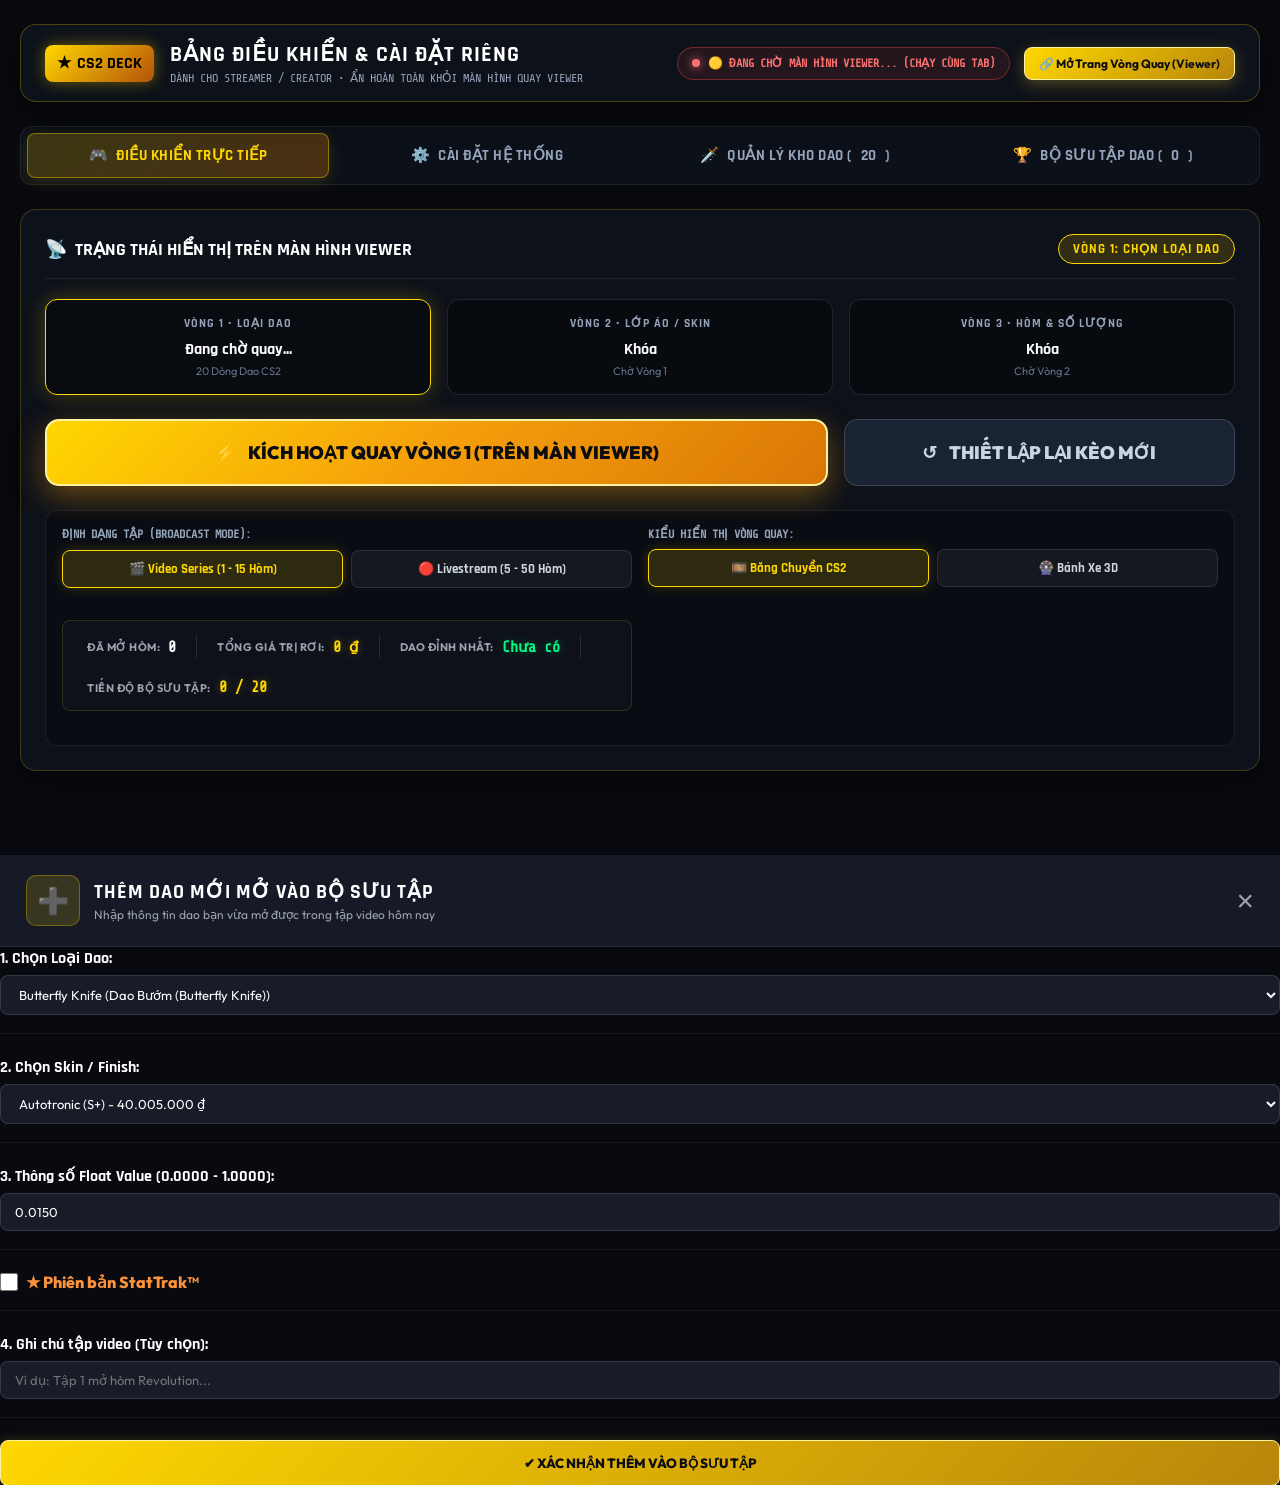
==== control.html @ a97e5918 "first commit" ====
<!DOCTYPE html>
<html lang="vi">
<head>
  <meta charset="UTF-8">
  <meta name="viewport" content="width=device-width, initial-scale=1.0">
  <title>CS2 Control Deck - Bảng Điều Khiển & Cài Đặt Riêng Cho Streamer</title>
  <link rel="preconnect" href="https://fonts.googleapis.com">
  <link rel="preconnect" href="https://fonts.gstatic.com" crossorigin>
  <link href="https://fonts.googleapis.com/css2?family=Outfit:wght@400;600;700;800;900&family=Rajdhani:wght@600;700;800&family=Share+Tech+Mono&display=swap" rel="stylesheet">
  <meta http-equiv="Cache-Control" content="no-cache, no-store, must-revalidate">
  <meta http-equiv="Pragma" content="no-cache">
  <meta http-equiv="Expires" content="0">
  <link rel="stylesheet" href="styles.css?v=20261014_v13">
  <link rel="stylesheet" href="control.css?v=20261014_v13">
</head>
<body class="cs2-theme control-body">
  <div class="control-layout">
    <!-- Top Bar -->
    <header class="control-header-bar">
      <div class="chb-left">
        <div class="chb-logo">
          <span>★</span>
          <span>CS2 DECK</span>
        </div>
        <div class="chb-title">
          <h1>BẢNG ĐIỀU KHIỂN & CÀI ĐẶT RIÊNG</h1>
          <p>DÀNH CHO STREAMER / CREATOR • ẨN HOÀN TOÀN KHỎI MÀN HÌNH QUAY VIEWER</p>
        </div>
      </div>
      <div class="chb-right">
        <div class="sync-badge disconnected" id="syncStatusBadge">
          <span class="sync-dot"></span>
          <span id="syncStatusText">Đang tìm trang Vòng Quay...</span>
        </div>
        <button id="openViewerBtn" class="cs-btn cs-btn-sm cs-btn-gold" title="Mở trang Vòng quay trên màn hình ghi hình">
          🔗 Mở Trang Vòng Quay (Viewer)
        </button>
      </div>
    </header>

    <!-- Navigation Tabs -->
    <nav class="control-nav-strip">
      <button class="c-nav-tab active" data-tab="pane-deck">
        <span>🎮</span> ĐIỀU KHIỂN TRỰC TIẾP
      </button>
      <button class="c-nav-tab" data-tab="pane-settings">
        <span>⚙️</span> CÀI ĐẶT HỆ THỐNG
      </button>
      <button class="c-nav-tab" data-tab="pane-knives">
        <span>🗡️</span> QUẢN LÝ KHO DAO (<span id="ctrlKnivesCount">20</span>)
      </button>
      <button class="c-nav-tab" data-tab="pane-collection">
        <span>🏆</span> BỘ SƯU TẬP DAO (<span id="ctrlCollCount">0</span>)
      </button>
    </nav>

    <!-- ====================================================================
         TAB 1: DIRECTOR DECK (ĐIỀU KHIỂN TỪ XA TRỰC TIẾP)
         ==================================================================== -->
    <section class="c-pane active" id="pane-deck">
      <div class="deck-monitor-card">
        <div class="dm-header">
          <div class="dm-title">
            <span>📡</span> TRẠNG THÁI HIỂN THỊ TRÊN MÀN HÌNH VIEWER
          </div>
          <div class="dm-stage-pill" id="deckStagePill">VÒNG 1: CHỌN LOẠI DAO</div>
        </div>

        <!-- 3 Slots Live Summary -->
        <div class="dm-slots-summary">
          <!-- Slot 1 -->
          <div class="dms-box active-slot" id="dmsSlot1">
            <div class="dms-label">VÒNG 1 • LOẠI DAO</div>
            <div class="dms-val" id="dmsVal1">Đang chờ quay...</div>
            <div class="dms-sub" id="dmsSub1">20 Dòng Dao CS2</div>
          </div>
          <!-- Slot 2 -->
          <div class="dms-box" id="dmsSlot2">
            <div class="dms-label">VÒNG 2 • LỚP ÁO / SKIN</div>
            <div class="dms-val" id="dmsVal2">Khóa</div>
            <div class="dms-sub" id="dmsSub2">Chờ Vòng 1</div>
          </div>
          <!-- Slot 3 -->
          <div class="dms-box" id="dmsSlot3">
            <div class="dms-label">VÒNG 3 • HÒM & SỐ LƯỢNG</div>
            <div class="dms-val" id="dmsVal3">Khóa</div>
            <div class="dms-sub" id="dmsSub3">Chờ Vòng 2</div>
          </div>
        </div>

        <!-- Remote Action Buttons -->
        <div class="remote-triggers-grid">
          <button id="remoteMainActionBtn" class="cs-btn remote-btn-giant remote-btn-start">
            <span class="btn-shine"></span>
            <span id="remoteBtnIcon">⚡</span>
            <span id="remoteBtnText">KÍCH HOẠT QUAY VÒNG 1 (TRÊN MÀN VIEWER)</span>
          </button>
          <button id="remoteResetBtn" class="cs-btn remote-btn-giant remote-btn-reset">
            <span>↺</span>
            <span>THIẾT LẬP LẠI KÈO MỚI</span>
          </button>
        </div>

        <!-- Quick Switchers -->
        <div class="quick-deck-switches">
          <!-- Broadcast Switch -->
          <div class="qds-group">
            <span class="qds-label">ĐỊNH DẠNG TẬP (BROADCAST MODE):</span>
            <div class="qds-btn-pair">
              <button class="qds-btn active" id="btnModeVideo" data-mode="video">🎬 Video Series (1 - 15 Hòm)</button>
              <button class="qds-btn" id="btnModeStream" data-mode="stream">🔴 Livestream (5 - 50 Hòm)</button>
            </div>
          </div>
          <!-- Spinner Switch -->
          <div class="qds-group">
            <span class="qds-label">KIỂU HIỂN THỊ VÒNG QUAY:</span>
            <div class="qds-btn-pair">
              <button class="qds-btn active" id="btnSpinRoller" data-spin="roller">🎞️ Băng Chuyền CS2</button>
              <button class="qds-btn" id="btnSpinWheel" data-spin="wheel">🎡 Bánh Xe 3D</button>
            </div>
          </div>
        <!-- Live Session Stats Strip for Streamer -->
        <div class="stats-strip" style="margin-top: 16px; width: 100%; border-radius: 8px;">
          <div class="stat-cell">
            <span class="stat-label">ĐÃ MỞ HÒM:</span>
            <span class="stat-value" id="deckStatCount">0</span>
          </div>
          <div class="stat-divider"></div>
          <div class="stat-cell">
            <span class="stat-label">TỔNG GIÁ TRỊ RƠI:</span>
            <span class="stat-value gold-text" id="deckStatTotalValue">0 đ</span>
          </div>
          <div class="stat-divider"></div>
          <div class="stat-cell">
            <span class="stat-label">DAO ĐỈNH NHẤT:</span>
            <span class="stat-value special-text" id="deckStatTopKnife">Chưa có</span>
          </div>
          <div class="stat-divider"></div>
          <div class="stat-cell">
            <span class="stat-label">TIẾN ĐỘ BỘ SƯU TẬP:</span>
            <span class="stat-value gold-text" id="deckStatProgress">0 / 20</span>
          </div>
        </div>
      </div>
    </section>

    <!-- ====================================================================
         TAB 2: CÀI ĐẶT HỆ THỐNG (SETTINGS)
         ==================================================================== -->
    <section class="c-pane" id="pane-settings">
      <div class="settings-deck-card">
        <h2 style="font-family: var(--font-heading); color: #ffd700; margin-top: 0; margin-bottom: 24px;">⚙️ TÙY CHỈNH HỆ THỐNG VÒNG QUAY</h2>

        <!-- Suspense Level -->
        <div class="sd-form-group">
          <div class="sd-label-row">
            <span class="sd-label">ĐỘ HỒI HỘP & TẠO KỊCH TÍNH (SUSPENSE LEVEL)</span>
          </div>
          <p class="sd-desc">Điều chỉnh nhịp điệu quay chậm dần và hiệu ứng suýt trúng hàng khủng (Near-Miss) để tăng cảm xúc cho người xem.</p>
          <div class="sd-radios">
            <label class="sd-radio-card">
              <input type="radio" name="suspenseOpt" value="normal">
              <span class="sd-radio-text">Tiêu chuẩn (4.8s)</span>
            </label>
            <label class="sd-radio-card">
              <input type="radio" name="suspenseOpt" value="high" checked>
              <span class="sd-radio-text">🔥 Cực hồi hộp (6.5s)</span>
            </label>
            <label class="sd-radio-card">
              <input type="radio" name="suspenseOpt" value="ultra">
              <span class="sd-radio-text">⚡ Thót tim (8.8s + Suýt trúng)</span>
            </label>
          </div>
        </div>

        <!-- Odds Mode -->
        <div class="sd-form-group">
          <div class="sd-label-row">
            <span class="sd-label">CƠ CHẾ TỶ LỆ RƠI (ODDS MODE)</span>
          </div>
          <p class="sd-desc">Tùy biến xác suất trúng dao hiếm / dao bình dân.</p>
          <div class="sd-radios">
            <label class="sd-radio-card">
              <input type="radio" name="oddsOpt" value="realistic" checked>
              <span class="sd-radio-text">🎲 Chuẩn CS2 thực tế (Dao xịn hiếm hơn)</span>
            </label>
            <label class="sd-radio-card">
              <input type="radio" name="oddsOpt" value="equal">
              <span class="sd-radio-text">⚖️ Đồng đều (1 / 20 cho mỗi loại dao)</span>
            </label>
          </div>
        </div>

        <!-- Audio Settings -->
        <div class="sd-form-group" style="border-bottom: none;">
          <div class="sd-label-row">
            <span class="sd-label">ÂM THANH HIỆU ỨNG (AUDIO)</span>
          </div>
          <div style="display: flex; align-items: center; gap: 16px; margin-top: 12px;">
            <button id="toggleMuteBtn" class="cs-btn cs-btn-sm cs-btn-dark">🔊 Đang Bật Âm Thanh</button>
            <label style="display: flex; align-items: center; gap: 8px; font-family: var(--font-mono); font-size: 13px;">
              <span>Âm lượng:</span>
              <input type="range" id="volumeSlider" min="0" max="1" step="0.05" value="0.8" style="accent-color: #ffd700;" />
            </label>
          </div>
        </div>
      </div>
    </section>

    <!-- ====================================================================
         TAB 3: QUẢN LÝ KHO DAO (20 LOẠI DAO CS2)
         ==================================================================== -->
    <section class="c-pane" id="pane-knives">
      <div class="settings-deck-card">
        <div class="km-header-bar">
          <div>
            <h2 style="font-family: var(--font-heading); color: #ffd700; margin: 0;">🗡️ DANH SÁCH 20 LOẠI DAO TRONG VÒNG QUAY</h2>
            <p style="margin: 4px 0 0; font-size: 13px; color: #94a3b8;">Bỏ chọn dao nếu bạn không muốn loại dao đó xuất hiện trong vòng quay của tập hôm nay.</p>
          </div>
          <div style="display: flex; gap: 10px;">
            <button id="btnSelectAllKnives" class="cs-btn cs-btn-sm cs-btn-gold">✔ Bật Tất Cả (20)</button>
            <button id="btnDeselectAllKnives" class="cs-btn cs-btn-sm cs-btn-dark">✖ Tắt Tất Cả</button>
          </div>
        </div>

        <div class="km-grid" id="controlKnivesGrid">
          <!-- Dynamically populated via control.js -->
        </div>
      </div>
    </section>

    <!-- ====================================================================
         TAB 4: BỘ SƯU TẬP DAO (COLLECTION TRACKER)
         ==================================================================== -->
    <section class="c-pane" id="pane-collection">
      <div class="collection-section" id="collectionSection" style="margin-top: 0; background: transparent; border: none; padding: 0; box-shadow: none;">
        <div class="collection-header-card">
          <div class="chc-left">
            <div class="chc-badge">
              <span class="chc-icon">🏆</span>
              <span>SERIES VIDEO MỞ HÒM CS2</span>
            </div>
            <h2 class="chc-title">BỘ SƯU TẬP DAO CS2 CỦA BẠN</h2>
            <p class="chc-subtitle">Quản lý kho dao cá nhân, thông số Float và tiến độ sưu tập</p>
          </div>
          <div class="chc-stats">
            <div class="chc-stat-box">
              <span class="csb-label">TIẾN ĐỘ LOẠI DAO:</span>
              <span class="csb-value gold-text" id="collDistinctCount">0 / 20</span>
              <div class="chc-progress-track">
                <div class="chc-progress-bar" id="collProgressBar" style="width: 0%;"></div>
              </div>
            </div>
            <div class="chc-stat-box">
              <span class="csb-label">TỔNG DAO ĐÃ MỞ:</span>
              <span class="csb-value" id="collTotalKnives">0 con</span>
              <span class="csb-sub" id="collStatTrakCount">0 StatTrak™</span>
            </div>
            <div class="chc-stat-box">
              <span class="csb-label">TỔNG GIÁ TRỊ BST:</span>
              <span class="csb-value gold-text" id="collTotalValue">0 đ</span>
              <span class="csb-sub" id="collTotalUSD">$0</span>
            </div>
          </div>
        </div>

        <!-- 20 Knives Checklist -->
        <div class="knives-checklist-card">
          <div class="kcc-header">
            <span class="kcc-title">🎯 TIẾN ĐỘ 20 LOẠI DAO CS2:</span>
            <span class="kcc-hint">(Loại dao đã sở hữu sẽ sáng đèn vàng rực rỡ + dấu tích xanh ✔)</span>
          </div>
          <div class="kcc-grid" id="knivesChecklistGrid">
            <!-- Populated via control.js -->
          </div>
        </div>

        <!-- Collection Toolbar -->
        <div class="collection-toolbar">
          <div class="ct-left">
            <button id="openManualAddBtn" class="cs-btn cs-btn-gold">
              ➕ Thêm Dao Đã Mở Vào BST
            </button>
            <div class="view-mode-toggle">
              <button class="view-btn active" data-view="cards" id="viewCardsBtn">🎴 Dạng Thẻ</button>
              <button class="view-btn" data-view="table" id="viewTableBtn">📋 Dạng Bảng</button>
            </div>
          </div>
          <div class="ct-right">
            <button id="exportCollBtn" class="cs-btn cs-btn-sm cs-btn-dark" title="Tải file sao lưu JSON về máy tính">
              📥 Xuất Backup (JSON)
            </button>
            <label class="cs-btn cs-btn-sm cs-btn-dark import-label" title="Khôi phục dữ liệu từ file sao lưu">
              📤 Nhập Backup
              <input type="file" id="importCollFile" accept=".json" style="display: none;" />
            </label>
            <button id="clearCollBtn" class="cs-btn cs-btn-sm cs-btn-dark" title="Xóa toàn bộ dao trong BST">
              🗑️ Xóa Tất Cả
            </button>
          </div>
        </div>

        <!-- Collection Items Container -->
        <div id="collectionItemsContainer" class="collection-items-wrap view-cards">
          <!-- Populated dynamically via control.js -->
        </div>
      </div>
    </section>
  </div>

  <!-- Manual Add Modal inside Control Deck -->
  <div id="manualAddModal" class="manual-add-modal">
    <div class="manual-add-backdrop"></div>
    <div class="manual-add-window">
      <div class="settings-header">
        <div class="sh-title-group">
          <div class="sh-icon" style="background: rgba(255, 215, 0, 0.15); color: #ffd700;">➕</div>
          <div>
            <h2 class="sh-title">THÊM DAO MỚI MỞ VÀO BỘ SƯU TẬP</h2>
            <p class="sh-subtitle">Nhập thông tin dao bạn vừa mở được trong tập video hôm nay</p>
          </div>
        </div>
        <button id="closeManualAddBtn" class="settings-close-btn" title="Đóng">&times;</button>
      </div>
      <div class="manual-add-body">
        <form id="manualAddForm">
          <div class="sd-form-group">
            <label class="sd-label">1. Chọn Loại Dao:</label>
            <select id="manualKnifeSelect" class="cs-input" style="width: 100%; margin-top: 6px;"></select>
          </div>
          <div class="sd-form-group">
            <label class="sd-label">2. Chọn Skin / Finish:</label>
            <select id="manualSkinSelect" class="cs-input" style="width: 100%; margin-top: 6px;"></select>
          </div>
          <div class="sd-form-group">
            <label class="sd-label">3. Thông số Float Value (0.0000 - 1.0000):</label>
            <input type="number" id="manualFloatInput" class="cs-input" step="0.0001" min="0" max="1" value="0.0150" style="width: 100%; margin-top: 6px;" />
          </div>
          <div class="sd-form-group">
            <label style="display: flex; align-items: center; gap: 8px; cursor: pointer;">
              <input type="checkbox" id="manualStatTrakChk" style="width: 18px; height: 18px; accent-color: #fb923c;" />
              <span style="font-weight: 800; color: #fb923c;">★ Phiên bản StatTrak™</span>
            </label>
          </div>
          <div class="sd-form-group">
            <label class="sd-label">4. Ghi chú tập video (Tùy chọn):</label>
            <input type="text" id="manualNotesInput" class="cs-input" placeholder="Ví dụ: Tập 1 mở hòm Revolution..." style="width: 100%; margin-top: 6px;" />
          </div>
          <div style="margin-top: 20px;">
            <button type="submit" class="cs-btn cs-btn-gold" style="width: 100%; padding: 14px; font-weight: 800;">
              ✔ XÁC NHẬN THÊM VÀO BỘ SƯU TẬP
            </button>
          </div>
        </form>
      </div>
    </div>
  </div>

  <!-- Scripts -->
  <script src="knives_data.js?v=20261014_v13"></script>
  <script src="audio.js?v=20261014_v13"></script>
  <script src="control.js?v=20261014_v13"></script>
</body>
</html>
---- styles.css ----
/* ==========================================================================
   CS2 DELUXE KNIFE SPINNER - DESIGN SYSTEM & STYLES
   ========================================================================== */

:root {
  --bg-primary: #0a0c10;
  --bg-secondary: #12151e;
  --bg-tertiary: #1a1e2b;
  --bg-card: rgba(22, 27, 39, 0.85);

  --gold-primary: #ffd700;
  --gold-secondary: #d4af37;
  --gold-glow: rgba(255, 215, 0, 0.45);

  --accent-splus: #00ff88;
  --accent-s: #d946ef;
  --accent-a: #3b82f6;
  --accent-b: #f59e0b;
  --accent-c: #ef4444;

  --stattrak-orange: #cf6a32;
  --covert-red: #eb4b4b;
  --text-main: #f3f4f6;
  --text-muted: #9ca3af;
  --border-subtle: rgba(255, 215, 0, 0.15);
  --border-bright: rgba(255, 215, 0, 0.4);

  --font-heading: 'Rajdhani', -apple-system, sans-serif;
  --font-body: 'Outfit', sans-serif;
  --font-mono: 'Share Tech Mono', monospace;

  --card-width: 176px;
  --card-gap: 14px;
}

*, *::before, *::after {
  box-sizing: border-box;
  margin: 0;
  padding: 0;
}

body.cs2-theme {
  background-color: var(--bg-primary);
  color: var(--text-main);
  font-family: var(--font-body);
  min-height: 100vh;
  overflow-x: hidden;
  user-select: none;
  position: relative;
}

/* Background Atmosphere */
.bg-fx {
  position: fixed;
  inset: 0;
  pointer-events: none;
  z-index: 0;
  overflow: hidden;
}

.bg-glow {
  position: absolute;
  border-radius: 50%;
  filter: blur(140px);
  opacity: 0.22;
}

.bg-glow-1 {
  width: 600px;
  height: 600px;
  top: -150px;
  left: 20%;
  background: radial-gradient(circle, #eab308, transparent 70%);
}

.bg-glow-2 {
  width: 500px;
  height: 500px;
  bottom: -100px;
  right: 15%;
  background: radial-gradient(circle, #9333ea, transparent 70%);
}

.grid-overlay {
  position: absolute;
  inset: 0;
  background-image: 
    linear-gradient(rgba(255, 255, 255, 0.02) 1px, transparent 1px),
    linear-gradient(90deg, rgba(255, 255, 255, 0.02) 1px, transparent 1px);
  background-size: 40px 40px;
}

/* App Layout */
.app-layout {
  position: relative;
  z-index: 1;
  display: flex;
  flex-direction: column;
  min-height: 100vh;
  max-width: 1540px;
  margin: 0 auto;
  padding: 20px 28px;
}

/* Header */
.cs-header {
  display: flex;
  align-items: center;
  justify-content: space-between;
  gap: 20px;
  padding: 18px 28px;
  background: rgba(18, 21, 30, 0.88);
  border: 1px solid var(--border-subtle);
  border-radius: 14px;
  backdrop-filter: blur(16px);
  box-shadow: 0 10px 30px rgba(0, 0, 0, 0.4);
}

.header-brand {
  display: flex;
  align-items: center;
  gap: 16px;
}

.cs-logo-badge {
  display: flex;
  align-items: center;
  gap: 6px;
  background: linear-gradient(135deg, #1f2937, #111827);
  border: 1.5px solid var(--gold-primary);
  padding: 8px 14px;
  border-radius: 8px;
  box-shadow: 0 0 15px var(--gold-glow);
}

.cs-logo-badge .star-icon {
  color: var(--gold-primary);
  font-size: 20px;
  animation: pulseStar 2s infinite ease-in-out;
}

@keyframes pulseStar {
  0%, 100% { transform: scale(1); filter: drop-shadow(0 0 2px var(--gold-primary)); }
  50% { transform: scale(1.15); filter: drop-shadow(0 0 8px var(--gold-primary)); }
}

.cs-logo-badge .brand-text {
  font-family: var(--font-heading);
  font-size: 22px;
  font-weight: 800;
  letter-spacing: 2px;
  color: #fff;
}

.brand-title-group .main-title {
  font-family: var(--font-heading);
  font-size: 24px;
  font-weight: 800;
  letter-spacing: 1.5px;
  background: linear-gradient(90deg, #ffffff, #ffd700);
  -webkit-background-clip: text;
  -webkit-text-fill-color: transparent;
}

.brand-title-group .subtitle {
  font-family: var(--font-mono);
  font-size: 11px;
  letter-spacing: 1px;
  color: var(--gold-primary);
}

/* Header Actions */
.header-actions {
  display: flex;
  align-items: center;
  gap: 14px;
}

.live-pill {
  display: inline-flex;
  align-items: center;
  gap: 8px;
  background: rgba(59, 130, 246, 0.15);
  border: 1px solid rgba(59, 130, 246, 0.4);
  color: #93c5fd;
  font-family: var(--font-heading);
  font-size: 11px;
  font-weight: 800;
  letter-spacing: 1px;
  padding: 6px 14px;
  border-radius: 20px;
  cursor: pointer;
  transition: all 0.25s ease;
  user-select: none;
}

.live-pill:hover {
  transform: translateY(-1px) scale(1.03);
}

.live-pill:active {
  transform: translateY(0) scale(0.97);
}

/* Video Mode (Default) */
.live-pill.mode-video {
  background: rgba(59, 130, 246, 0.16);
  border-color: rgba(59, 130, 246, 0.5);
  color: #93c5fd;
  box-shadow: 0 0 12px rgba(59, 130, 246, 0.2);
}

.live-pill.mode-video:hover {
  border-color: #3b82f6;
  box-shadow: 0 0 18px rgba(59, 130, 246, 0.4);
}

.live-pill.mode-video .live-dot {
  background-color: #3b82f6;
  box-shadow: 0 0 8px #3b82f6;
  animation: pulseBlueDot 1.8s infinite;
}

/* Stream Mode */
.live-pill.mode-stream {
  background: rgba(239, 68, 68, 0.16);
  border-color: rgba(239, 68, 68, 0.5);
  color: #fca5a5;
  box-shadow: 0 0 12px rgba(239, 68, 68, 0.2);
}

.live-pill.mode-stream:hover {
  border-color: #ef4444;
  box-shadow: 0 0 18px rgba(239, 68, 68, 0.45);
}

.live-pill.mode-stream .live-dot {
  background-color: #ef4444;
  box-shadow: 0 0 8px #ef4444;
  animation: blink 1.2s infinite;
}

.live-dot {
  width: 8px;
  height: 8px;
  border-radius: 50%;
  display: inline-block;
}

@keyframes pulseBlueDot {
  0%, 100% { opacity: 1; transform: scale(1); }
  50% { opacity: 0.4; transform: scale(1.2); }
}

@keyframes blink {
  0%, 100% { opacity: 1; }
  50% { opacity: 0.3; }
}

/* Mode Switch Tabs */
.mode-tabs {
  display: flex;
  gap: 6px;
  background: #11141c;
  padding: 4px;
  border-radius: 8px;
  border: 1px solid rgba(255, 255, 255, 0.08);
}

.mode-tab {
  background: transparent;
  color: var(--text-muted);
  border: none;
  font-family: var(--font-heading);
  font-size: 14px;
  font-weight: 700;
  letter-spacing: 1px;
  padding: 8px 16px;
  border-radius: 6px;
  cursor: pointer;
  transition: all 0.2s;
  display: flex;
  align-items: center;
  gap: 6px;
}

.mode-tab:hover {
  color: #fff;
}

.mode-tab.active {
  background: var(--gold-primary);
  color: #0b0d12;
  box-shadow: 0 0 14px rgba(255, 215, 0, 0.4);
}

/* Buttons */
.cs-btn {
  display: inline-flex;
  align-items: center;
  justify-content: center;
  gap: 8px;
  font-family: var(--font-body);
  font-weight: 700;
  border: none;
  border-radius: 8px;
  cursor: pointer;
  transition: all 0.25s cubic-bezier(0.16, 1, 0.3, 1);
  text-decoration: none;
  background: #202635;
  color: #fff;
  border: 1px solid rgba(255, 255, 255, 0.12);
}

.cs-btn:hover {
  background: #2b3346;
  border-color: rgba(255, 255, 255, 0.25);
  transform: translateY(-1px);
}

.cs-btn:active {
  transform: translateY(1px);
}

.cs-btn-sm {
  padding: 8px 14px;
  font-size: 12px;
}

.cs-btn-dark {
  background: #151822;
  color: #e5e7eb;
}

.cs-btn-gold {
  background: linear-gradient(135deg, #ffd700, #b8860b);
  color: #0b0d12;
  border: 1px solid #fff2a1;
  box-shadow: 0 4px 16px rgba(212, 175, 55, 0.35);
}

.cs-btn-gold:hover {
  background: linear-gradient(135deg, #ffe033, #d4af37);
  box-shadow: 0 6px 22px rgba(255, 215, 0, 0.55);
}

/* Stats Strip */
.stats-strip {
  display: flex;
  align-items: center;
  gap: 20px;
  margin: 18px 0;
  padding: 14px 24px;
  background: rgba(18, 21, 30, 0.7);
  border: 1px solid var(--border-subtle);
  border-radius: 12px;
  backdrop-filter: blur(10px);
  flex-wrap: wrap;
}

.stat-cell {
  display: flex;
  align-items: center;
  gap: 8px;
}

.stat-label {
  font-size: 11px;
  color: var(--text-muted);
  font-weight: 700;
  letter-spacing: 0.5px;
}

.stat-value {
  font-family: var(--font-mono);
  font-size: 15px;
  font-weight: 700;
  color: #fff;
}

.gold-text {
  color: var(--gold-primary);
  text-shadow: 0 0 10px rgba(255, 215, 0, 0.3);
}

.special-text {
  color: #00ff88;
  text-shadow: 0 0 10px rgba(0, 255, 136, 0.3);
}

.stat-divider {
  width: 1px;
  height: 24px;
  background: rgba(255, 255, 255, 0.1);
}

.quick-status-cell {
  display: flex;
  align-items: center;
  gap: 8px;
  margin-left: auto;
}

.quick-tag {
  font-size: 11px;
  font-weight: 700;
  background: rgba(255, 255, 255, 0.08);
  border: 1px solid rgba(255, 255, 255, 0.12);
  padding: 3px 8px;
  border-radius: 6px;
  color: #e2e8f0;
}

/* Main Arena Section */
.arena-section {
  display: flex;
  flex-direction: column;
  align-items: center;
  justify-content: center;
  min-height: 480px;
  padding: 30px 0 20px;
  position: relative;
}

/* MODE 1: HORIZONTAL ROLLER STAGE */
.roller-stage {
  width: 100%;
  position: relative;
}

.roller-viewport-frame {
  position: relative;
  width: 100%;
  height: 260px;
  background: radial-gradient(circle at 50% 50%, #151924, #0d0f16);
  border: 2px solid var(--border-bright);
  border-radius: 16px;
  overflow: hidden;
  box-shadow: 
    0 15px 40px rgba(0, 0, 0, 0.6),
    inset 0 0 60px rgba(0, 0, 0, 0.8),
    0 0 25px rgba(255, 215, 0, 0.15);
}

/* Tape needles */
.tape-needle {
  position: absolute;
  left: 50%;
  transform: translateX(-50%);
  z-index: 10;
  pointer-events: none;
}

.top-needle {
  top: 0;
}

.top-needle .needle-triangle {
  width: 0;
  height: 0;
  border-left: 15px solid transparent;
  border-right: 15px solid transparent;
  border-top: 24px solid var(--gold-primary);
  filter: drop-shadow(0 4px 10px rgba(255, 215, 0, 0.8));
}

.top-needle .needle-beam {
  position: absolute;
  top: 24px;
  left: 50%;
  transform: translateX(-50%);
  width: 2px;
  height: 230px;
  background: linear-gradient(180deg, rgba(255, 215, 0, 0.8), rgba(255, 215, 0, 0.05));
  box-shadow: 0 0 10px rgba(255, 215, 0, 0.6);
}

.bottom-needle {
  bottom: 0;
}

.bottom-needle .needle-triangle {
  width: 0;
  height: 0;
  border-left: 15px solid transparent;
  border-right: 15px solid transparent;
  border-bottom: 24px solid var(--gold-primary);
  filter: drop-shadow(0 -4px 10px rgba(255, 215, 0, 0.8));
}

.center-target-line {
  position: absolute;
  top: 0;
  bottom: 0;
  left: 50%;
  width: 2px;
  background: rgba(255, 215, 0, 0.35);
  box-shadow: 0 0 14px rgba(255, 215, 0, 0.5);
  z-index: 5;
  pointer-events: none;
}

/* Vignette gradient edges */
.vignette-mask {
  position: absolute;
  top: 0;
  bottom: 0;
  width: 140px;
  z-index: 8;
  pointer-events: none;
}

.left-mask {
  left: 0;
  background: linear-gradient(90deg, #0a0c10 20%, transparent);
}

.right-mask {
  right: 0;
  background: linear-gradient(-90deg, #0a0c10 20%, transparent);
}

/* Tape track & card items */
.tape-track {
  width: 100%;
  height: 100%;
  display: flex;
  align-items: center;
}

.tape-items-strip {
  display: flex;
  gap: var(--card-gap);
  padding: 0 10px;
  will-change: transform;
}

/* Knife Cards */
.knife-card {
  width: var(--card-width);
  height: 220px;
  flex-shrink: 0;
  background: linear-gradient(180deg, #1b212e 0%, #11141c 100%);
  border: 1px solid rgba(255, 255, 255, 0.1);
  border-bottom: 4px solid var(--gold-primary);
  border-radius: 10px;
  display: flex;
  flex-direction: column;
  position: relative;
  overflow: hidden;
  box-shadow: 0 6px 18px rgba(0, 0, 0, 0.5);
  transition: transform 0.2s, box-shadow 0.2s;
}

.knife-card .card-rarity-bar {
  height: 4px;
  width: 100%;
}

.knife-card .card-badge {
  position: absolute;
  top: 8px;
  right: 8px;
  background: rgba(0, 0, 0, 0.6);
  color: var(--gold-primary);
  font-family: var(--font-heading);
  font-size: 11px;
  font-weight: 800;
  padding: 2px 6px;
  border-radius: 4px;
  border: 1px solid rgba(255, 215, 0, 0.3);
}

.card-img-wrap {
  flex: 1;
  display: flex;
  align-items: center;
  justify-content: center;
  padding: 8px;
  position: relative;
}

.card-img-wrap img {
  max-width: 130px;
  max-height: 100px;
  object-fit: contain;
  filter: drop-shadow(0 6px 14px rgba(0, 0, 0, 0.8));
  transition: transform 0.3s;
}

.card-info {
  padding: 8px 10px 10px;
  background: rgba(10, 13, 18, 0.85);
  border-top: 1px solid rgba(255, 255, 255, 0.05);
}

.card-knife-name {
  font-family: var(--font-heading);
  font-size: 13px;
  font-weight: 700;
  color: #fff;
  white-space: nowrap;
  overflow: hidden;
  text-overflow: ellipsis;
}

.card-skin-name {
  font-size: 11px;
  color: var(--text-muted);
  white-space: nowrap;
  overflow: hidden;
  text-overflow: ellipsis;
  margin-top: 2px;
}

.card-price {
  font-family: var(--font-mono);
  font-size: 12px;
  font-weight: 700;
  color: var(--gold-primary);
  margin-top: 4px;
}

/* Tier Glow Variations */
.tier-s-plus {
  border-bottom-color: var(--accent-splus);
}
.tier-s-plus .card-badge {
  color: var(--accent-splus);
  border-color: var(--accent-splus);
}

.tier-s {
  border-bottom-color: var(--accent-s);
}
.tier-s .card-badge {
  color: var(--accent-s);
  border-color: var(--accent-s);
}

.winner-glow {
  transform: scale(1.04);
  box-shadow: 0 0 35px rgba(255, 215, 0, 0.8), inset 0 0 15px rgba(255, 215, 0, 0.4);
  border-color: var(--gold-primary) !important;
  animation: winPulse 1s infinite alternate;
}

@keyframes winPulse {
  0% { filter: brightness(1); }
  100% { filter: brightness(1.25); }
}

/* MODE 2: ROTARY WHEEL STAGE */
.wheel-stage {
  width: 100%;
  display: flex;
  align-items: center;
  justify-content: center;
  padding: 10px 0;
}

.wheel-wrapper {
  position: relative;
  width: 560px;
  height: 560px;
  display: flex;
  align-items: center;
  justify-content: center;
}

#wheelCanvas {
  width: 560px;
  height: 560px;
  border-radius: 50%;
}

.wheel-pointer {
  position: absolute;
  top: -12px;
  left: 50%;
  transform: translateX(-50%);
  z-index: 15;
  transform-origin: top center;
  transition: transform 0.05s ease-out;
}

.pointer-arrow {
  width: 0;
  height: 0;
  border-left: 18px solid transparent;
  border-right: 18px solid transparent;
  border-top: 36px solid var(--gold-primary);
  filter: drop-shadow(0 6px 14px rgba(255, 215, 0, 0.9));
}

.wheel-center-disc {
  position: absolute;
  top: 50%;
  left: 50%;
  transform: translate(-50%, -50%);
  width: 90px;
  height: 90px;
  border-radius: 50%;
  background: linear-gradient(135deg, #ffd700, #b8860b);
  border: 4px solid #fff2a1;
  box-shadow: 0 0 25px rgba(255, 215, 0, 0.6);
  cursor: pointer;
  z-index: 20;
  display: flex;
  align-items: center;
  justify-content: center;
  transition: all 0.2s cubic-bezier(0.16, 1, 0.3, 1);
}

.wheel-center-disc:hover {
  transform: translate(-50%, -50%) scale(1.08);
  box-shadow: 0 0 35px rgba(255, 215, 0, 0.9);
}

.wheel-center-disc:active {
  transform: translate(-50%, -50%) scale(0.96);
}

.disc-inner {
  display: flex;
  flex-direction: column;
  align-items: center;
  justify-content: center;
  color: #0d0f14;
}

.disc-star {
  font-size: 24px;
  line-height: 1;
}

.disc-text {
  font-family: var(--font-heading);
  font-size: 13px;
  font-weight: 800;
  letter-spacing: 1px;
}

/* Action Spin Button (Clean, no [SPACE] tag) */
.action-panel {
  margin-top: 32px;
  display: flex;
  justify-content: center;
}

.cs-btn-giant {
  position: relative;
  overflow: hidden;
  padding: 18px 64px;
  font-family: var(--font-heading);
  font-size: 24px;
  font-weight: 800;
  letter-spacing: 2px;
  border-radius: 14px;
  background: linear-gradient(135deg, #ffd700 0%, #f59e0b 50%, #d97706 100%);
  color: #0b0d12;
  border: 2px solid #fff2a1;
  box-shadow: 
    0 10px 30px rgba(245, 158, 11, 0.4),
    0 0 40px rgba(255, 215, 0, 0.35);
  cursor: pointer;
  display: flex;
  align-items: center;
  gap: 12px;
  transition: all 0.25s;
}

.cs-btn-giant:hover {
  transform: translateY(-2px) scale(1.02);
  box-shadow: 
    0 14px 40px rgba(245, 158, 11, 0.6),
    0 0 60px rgba(255, 215, 0, 0.6);
}

.cs-btn-giant:active {
  transform: translateY(1px) scale(0.98);
}

.cs-btn-giant.spinning {
  opacity: 0.6;
  pointer-events: none;
  filter: grayscale(0.4);
}

.btn-shine {
  position: absolute;
  top: 0;
  left: -100%;
  width: 50%;
  height: 100%;
  background: linear-gradient(90deg, transparent, rgba(255, 255, 255, 0.4), transparent);
  transform: skewX(-25deg);
  animation: shine 2.5s infinite;
}

@keyframes shine {
  0% { left: -100%; }
  35%, 100% { left: 200%; }
}

/* ==========================================================================
   DEDICATED SETTINGS MODAL (GIAO DIỆN CÀI ĐẶT RIÊNG)
   ========================================================================== */
.settings-modal {
  position: fixed;
  inset: 0;
  z-index: 120;
  display: flex;
  align-items: center;
  justify-content: center;
  opacity: 0;
  pointer-events: none;
  transition: opacity 0.3s cubic-bezier(0.16, 1, 0.3, 1);
}

.settings-modal.active {
  opacity: 1;
  pointer-events: auto;
}

.settings-backdrop {
  position: absolute;
  inset: 0;
  background: rgba(5, 7, 12, 0.85);
  backdrop-filter: blur(14px);
}

.settings-window {
  position: relative;
  z-index: 10;
  width: 860px;
  max-width: 94vw;
  max-height: 88vh;
  background: #11141e;
  border: 1.5px solid var(--border-bright);
  border-radius: 18px;
  box-shadow: 
    0 25px 60px rgba(0, 0, 0, 0.85),
    0 0 40px rgba(255, 215, 0, 0.2);
  display: flex;
  flex-direction: column;
  overflow: hidden;
  animation: windowPop 0.3s cubic-bezier(0.16, 1, 0.3, 1);
}

@keyframes windowPop {
  0% { transform: scale(0.95); opacity: 0; }
  100% { transform: scale(1); opacity: 1; }
}

/* Settings Header */
.settings-header {
  display: flex;
  align-items: center;
  justify-content: space-between;
  padding: 20px 26px;
  background: #161a26;
  border-bottom: 1px solid rgba(255, 255, 255, 0.08);
}

.sh-title-group {
  display: flex;
  align-items: center;
  gap: 14px;
}

.sh-icon {
  font-size: 26px;
  background: rgba(255, 215, 0, 0.12);
  border: 1px solid rgba(255, 215, 0, 0.3);
  padding: 8px 10px;
  border-radius: 10px;
}

.sh-title {
  font-family: var(--font-heading);
  font-size: 20px;
  font-weight: 800;
  letter-spacing: 1px;
  color: #fff;
}

.sh-subtitle {
  font-size: 12px;
  color: var(--text-muted);
  margin-top: 2px;
}

.settings-close-btn {
  background: transparent;
  border: none;
  color: var(--text-muted);
  font-size: 30px;
  line-height: 1;
  cursor: pointer;
  transition: color 0.2s, transform 0.2s;
}

.settings-close-btn:hover {
  color: #fff;
  transform: rotate(90deg);
}

/* Settings Navigation Tabs */
.settings-nav {
  display: flex;
  gap: 4px;
  padding: 10px 24px 0;
  background: #131722;
  border-bottom: 1px solid rgba(255, 255, 255, 0.08);
}

.set-nav-tab {
  background: transparent;
  border: none;
  font-family: var(--font-body);
  font-size: 14px;
  font-weight: 700;
  color: var(--text-muted);
  padding: 12px 20px;
  border-bottom: 3px solid transparent;
  cursor: pointer;
  display: flex;
  align-items: center;
  gap: 8px;
  transition: all 0.2s;
}

.set-nav-tab:hover {
  color: #fff;
}

.set-nav-tab.active {
  color: var(--gold-primary);
  border-bottom-color: var(--gold-primary);
}

/* Settings Content Panes */
.settings-content {
  flex: 1;
  overflow-y: auto;
  padding: 24px 28px;
}

.settings-content::-webkit-scrollbar {
  width: 6px;
}

.settings-content::-webkit-scrollbar-thumb {
  background: rgba(255, 215, 0, 0.2);
  border-radius: 3px;
}

.set-tab-pane {
  display: none;
}

.set-tab-pane.active {
  display: block;
}

/* Setting Blocks */
.setting-block {
  margin-bottom: 26px;
  background: #151924;
  border: 1px solid rgba(255, 255, 255, 0.06);
  border-radius: 12px;
  padding: 18px 20px;
}

.sb-header {
  margin-bottom: 14px;
}

.sb-title {
  font-family: var(--font-heading);
  font-size: 16px;
  font-weight: 700;
  color: #fff;
  letter-spacing: 0.5px;
}

.sb-desc {
  font-size: 12px;
  color: var(--text-muted);
  margin-top: 3px;
}

/* Option Cards (Radio Selection) */
.option-cards-grid {
  display: grid;
  grid-template-columns: repeat(auto-fit, minmax(220px, 1fr));
  gap: 12px;
}

.option-card {
  cursor: pointer;
}

.option-card input[type="radio"] {
  display: none;
}

.option-card .card-box {
  display: flex;
  align-items: flex-start;
  gap: 12px;
  background: #1a1e2c;
  border: 1.5px solid rgba(255, 255, 255, 0.1);
  padding: 14px 16px;
  border-radius: 10px;
  transition: all 0.2s;
  height: 100%;
}

.option-card input[type="radio"]:checked + .card-box {
  background: #202638;
  border-color: var(--gold-primary);
  box-shadow: 0 0 16px rgba(255, 215, 0, 0.25);
}

.option-card .card-icon {
  font-size: 22px;
  line-height: 1;
}

.option-card .card-text strong {
  display: block;
  font-size: 13px;
  color: #fff;
  margin-bottom: 4px;
}

.option-card .card-text span {
  display: block;
  font-size: 11px;
  color: var(--text-muted);
  line-height: 1.35;
}

/* Audio Setting Row */
.audio-setting-row {
  display: flex;
  align-items: center;
  justify-content: space-between;
  gap: 20px;
  flex-wrap: wrap;
}

.audio-toggle-wrap {
  display: flex;
  gap: 10px;
}

.volume-slider-box {
  display: flex;
  align-items: center;
  gap: 12px;
}

.vol-label {
  font-size: 13px;
  color: var(--text-muted);
}

.volume-slider-box input[type="range"] {
  width: 140px;
  accent-color: var(--gold-primary);
  cursor: pointer;
}

/* Tab 2: Knife Toolbar & List */
.knife-toolbar {
  display: flex;
  align-items: center;
  justify-content: space-between;
  margin-bottom: 16px;
  gap: 14px;
}

.knife-toolbar .kt-text strong {
  font-size: 14px;
  color: #fff;
}

.knife-toolbar .kt-text p {
  font-size: 12px;
  color: var(--text-muted);
  margin-top: 2px;
}

.kt-actions {
  display: flex;
  gap: 8px;
}

.knife-manage-list {
  display: grid;
  grid-template-columns: repeat(auto-fill, minmax(240px, 1fr));
  gap: 10px;
  max-height: 400px;
  overflow-y: auto;
  padding-right: 4px;
}

.knife-manage-row {
  display: flex;
  align-items: center;
  justify-content: space-between;
  padding: 10px 14px;
  background: #171b26;
  border: 1px solid rgba(255, 255, 255, 0.08);
  border-radius: 10px;
  transition: all 0.2s;
}

.knife-manage-row.disabled {
  opacity: 0.45;
}

.knife-checkbox-label {
  display: flex;
  align-items: center;
  gap: 10px;
  cursor: pointer;
  flex: 1;
}

.knife-manage-thumb {
  width: 44px;
  height: 34px;
  object-fit: contain;
}

.knife-manage-info .km-name {
  font-size: 13px;
  font-weight: 700;
  color: #fff;
  display: flex;
  align-items: center;
  gap: 6px;
}

.km-badge {
  font-size: 10px;
  padding: 1px 5px;
  border-radius: 3px;
  border: 1px solid currentColor;
}

.knife-manage-info .km-skin {
  font-size: 11px;
  color: var(--text-muted);
  margin-top: 2px;
}

.knife-odds-badge {
  background: rgba(255, 215, 0, 0.12);
  color: var(--gold-primary);
  font-family: var(--font-mono);
  font-size: 12px;
  font-weight: 700;
  padding: 4px 8px;
  border-radius: 6px;
  border: 1px solid rgba(255, 215, 0, 0.25);
}

/* Tab 3: Custom Form */
.custom-knife-section {
  background: #151924;
  border: 1px solid rgba(255, 255, 255, 0.06);
  border-radius: 12px;
  padding: 20px;
}

.custom-form {
  display: flex;
  flex-direction: column;
  gap: 14px;
}

.form-row {
  display: flex;
  gap: 14px;
}

.input-field {
  flex: 1;
  display: flex;
  flex-direction: column;
  gap: 6px;
}

.input-field label {
  font-size: 12px;
  font-weight: 600;
  color: var(--text-muted);
}

.cs-input {
  background: #181c28;
  border: 1px solid rgba(255, 255, 255, 0.12);
  color: #fff;
  padding: 10px 14px;
  border-radius: 8px;
  font-family: var(--font-body);
  font-size: 13px;
  outline: none;
}

.cs-input:focus {
  border-color: var(--gold-primary);
  box-shadow: 0 0 10px rgba(255, 215, 0, 0.2);
}

.cs-select {
  background: #181d28;
  color: #fff;
  border: 1px solid rgba(255, 255, 255, 0.15);
  padding: 10px 14px;
  border-radius: 8px;
  font-family: var(--font-body);
  font-size: 13px;
  outline: none;
  cursor: pointer;
}

.file-label-box {
  display: flex;
  align-items: center;
  gap: 14px;
  background: #1a1e2b;
  border: 1.5px dashed rgba(255, 215, 0, 0.35);
  padding: 16px 20px;
  border-radius: 10px;
  cursor: pointer;
  width: 100%;
}

.fl-icon {
  font-size: 28px;
}

.fl-text strong {
  display: block;
  font-size: 13px;
  color: #fff;
}

.fl-text span {
  display: block;
  font-size: 11px;
  color: var(--text-muted);
  margin-top: 2px;
}

.cs-file-input {
  display: none;
}

.cs-btn-giant-add {
  padding: 14px;
  font-size: 15px;
  margin-top: 8px;
}

/* Settings Footer */
.settings-footer {
  display: flex;
  align-items: center;
  justify-content: space-between;
  padding: 16px 26px;
  background: #141824;
  border-top: 1px solid rgba(255, 255, 255, 0.08);
}

.sf-tip {
  font-size: 12px;
  color: var(--text-muted);
}

/* ==========================================================================
   WINNER INSPECT MODAL (CS2 WEAPON INSPECT STYLE)
   ========================================================================== */
.inspect-modal {
  position: fixed;
  inset: 0;
  z-index: 150;
  display: flex;
  align-items: center;
  justify-content: center;
  opacity: 0;
  pointer-events: none;
  transition: opacity 0.35s cubic-bezier(0.16, 1, 0.3, 1);
}

.inspect-modal.active {
  opacity: 1;
  pointer-events: auto;
}

.modal-backdrop {
  position: absolute;
  inset: 0;
  background: rgba(4, 6, 10, 0.88);
  backdrop-filter: blur(14px);
}

.inspect-container {
  position: relative;
  z-index: 10;
  perspective: 1000px;
}

.inspect-weapon-card {
  width: 520px;
  background: linear-gradient(180deg, #181d29 0%, #0d1017 100%);
  border: 2px solid var(--gold-primary);
  border-radius: 18px;
  padding: 24px;
  box-shadow: 
    0 25px 60px rgba(0, 0, 0, 0.8),
    0 0 60px rgba(255, 215, 0, 0.35);
  position: relative;
  overflow: hidden;
  transition: transform 0.15s ease-out;
  transform-style: preserve-3d;
}

.card-light-burst {
  position: absolute;
  top: -100px;
  left: 50%;
  transform: translateX(-50%);
  width: 400px;
  height: 400px;
  background: radial-gradient(circle, rgba(255, 215, 0, 0.25), transparent 70%);
  pointer-events: none;
  filter: blur(30px);
}

.card-header-bar {
  display: flex;
  align-items: center;
  justify-content: space-between;
}

.rarity-badge-gold {
  display: flex;
  align-items: center;
  gap: 6px;
  font-family: var(--font-heading);
  font-size: 15px;
  font-weight: 800;
  letter-spacing: 1px;
  color: var(--gold-primary);
  text-shadow: 0 0 10px rgba(255, 215, 0, 0.5);
}

.stattrak-badge {
  font-family: var(--font-mono);
  font-size: 12px;
  font-weight: 700;
  color: var(--stattrak-orange);
  background: rgba(207, 106, 50, 0.15);
  border: 1px solid rgba(207, 106, 50, 0.4);
  padding: 3px 8px;
  border-radius: 4px;
}

.inspect-showcase {
  height: 220px;
  display: flex;
  align-items: center;
  justify-content: center;
  margin: 16px 0;
  position: relative;
}

.floating-knife {
  max-width: 320px;
  max-height: 190px;
  object-fit: contain;
  filter: drop-shadow(0 15px 30px rgba(0, 0, 0, 0.9));
  animation: floatKnife 3.5s infinite ease-in-out;
}

@keyframes floatKnife {
  0%, 100% { transform: translateY(0) rotate(0deg); }
  50% { transform: translateY(-10px) rotate(2deg); }
}

.inspect-meta {
  text-align: center;
}

.tier-pill {
  display: inline-block;
  font-size: 13px;
  font-weight: 800;
  color: #00ff88;
  background: rgba(0, 255, 136, 0.12);
  border: 1px solid rgba(0, 255, 136, 0.35);
  padding: 4px 16px;
  border-radius: 14px;
  margin-bottom: 8px;
  letter-spacing: 0.5px;
}

.inspect-name {
  font-family: var(--font-heading);
  font-size: 32px;
  font-weight: 800;
  color: #fff;
  letter-spacing: 1px;
  margin-bottom: 8px;
}

/* Price block */
.inspect-pricing {
  margin: 18px 0 10px;
  padding: 14px;
  background: rgba(255, 215, 0, 0.06);
  border: 1px dashed rgba(255, 215, 0, 0.35);
  border-radius: 12px;
}

.price-title {
  font-size: 12px;
  color: var(--text-muted);
  display: block;
}

.price-numbers {
  display: flex;
  align-items: center;
  justify-content: center;
  gap: 10px;
  margin-top: 6px;
}

.price-vnd {
  font-family: var(--font-mono);
  font-size: 26px;
  font-weight: 800;
  color: var(--gold-primary);
  text-shadow: 0 0 12px rgba(255, 215, 0, 0.45);
}

.price-usd {
  font-family: var(--font-mono);
  font-size: 15px;
  color: var(--text-muted);
}

.price-condition-pill {
  display: inline-block;
  margin-top: 6px;
  font-family: var(--font-heading);
  font-size: 13px;
  font-weight: 800;
  letter-spacing: 0.5px;
  color: #facc15;
  background: rgba(250, 204, 21, 0.12);
  border: 1px solid rgba(250, 204, 21, 0.35);
  padding: 3px 12px;
  border-radius: 12px;
}

.price-condition-pill.stattrak {
  color: var(--stattrak-orange);
  background: rgba(207, 106, 50, 0.15);
  border-color: rgba(207, 106, 50, 0.4);
}

/* Modal Market Widget (Chuẩn Stash.clash.gg) */
.modal-market-widget {
  margin: 14px 0;
  background: #0f121a;
  border: 1px solid rgba(255, 255, 255, 0.1);
  border-radius: 12px;
  padding: 12px 14px;
  text-align: left;
}

.mmw-header {
  display: flex;
  justify-content: space-between;
  align-items: center;
  margin-bottom: 8px;
  padding-bottom: 6px;
  border-bottom: 1px solid rgba(255, 255, 255, 0.06);
  flex-wrap: wrap;
  gap: 4px;
}

.mmw-title {
  font-family: var(--font-heading);
  font-size: 12px;
  font-weight: 800;
  letter-spacing: 0.8px;
  color: #e2e8f0;
}

.mmw-sub {
  font-size: 11px;
  color: var(--text-muted);
}

.mmw-table-wrap {
  width: 100%;
  overflow-x: auto;
}

.mmw-table {
  width: 100%;
  border-collapse: collapse;
  font-size: 12px;
}

.mmw-table th {
  background: rgba(255, 255, 255, 0.03);
  padding: 6px 10px;
  font-family: var(--font-heading);
  font-size: 11px;
  font-weight: 800;
  color: #94a3b8;
  text-transform: uppercase;
  letter-spacing: 0.5px;
  border-bottom: 1px solid rgba(255, 255, 255, 0.08);
}

.mmw-table td {
  padding: 6px 10px;
  border-bottom: 1px solid rgba(255, 255, 255, 0.04);
  font-family: var(--font-mono);
  font-size: 12px;
  color: #cbd5e1;
}

.mmw-row {
  cursor: pointer;
  transition: all 0.15s ease;
}

.mmw-row:hover {
  background: rgba(255, 255, 255, 0.04);
}

.mmw-row.active {
  background: rgba(255, 215, 0, 0.12) !important;
  color: #fff;
  border-left: 3px solid var(--gold-primary);
}

.mmw-row.active td {
  color: var(--gold-primary);
  font-weight: 800;
}

.mmw-row.active.stattrak-row {
  background: rgba(207, 106, 50, 0.15) !important;
  border-left: 3px solid var(--stattrak-orange);
}

.mmw-row.active.stattrak-row td {
  color: #fb923c;
  font-weight: 800;
}

.mmw-st-label {
  color: var(--stattrak-orange);
  font-weight: 700;
}

.mmw-price-col {
  text-align: right;
  font-weight: 700;
}

/* Quick Wear Condition Selector Buttons */
.float-label-row {
  display: flex;
  justify-content: space-between;
  align-items: center;
  margin-bottom: 6px;
}

.float-range-tag {
  font-family: var(--font-mono);
  font-size: 11px;
  color: #94a3b8;
  background: rgba(255, 255, 255, 0.05);
  padding: 2px 6px;
  border-radius: 4px;
}

.modal-wear-buttons {
  display: flex;
  gap: 6px;
  margin-top: 8px;
  margin-bottom: 6px;
}

.mwb-btn {
  flex: 1;
  background: #151824;
  border: 1px solid rgba(255, 255, 255, 0.1);
  border-radius: 6px;
  color: #94a3b8;
  font-family: var(--font-heading);
  font-size: 12px;
  font-weight: 800;
  padding: 6px 0;
  cursor: pointer;
  transition: all 0.18s ease;
  text-align: center;
}

.mwb-btn:hover:not(:disabled) {
  background: #1f2436;
  color: #fff;
  border-color: rgba(255, 255, 255, 0.25);
}

.mwb-btn:disabled {
  opacity: 0.3;
  cursor: not-allowed;
  filter: grayscale(1);
}

.mwb-btn.active {
  background: rgba(255, 215, 0, 0.15);
  border-color: var(--gold-primary);
  color: var(--gold-primary);
  box-shadow: 0 0 8px rgba(255, 215, 0, 0.3);
}

.mwb-btn[data-wear="fn"].active { border-color: #3b82f6; color: #60a5fa; background: rgba(59, 130, 246, 0.15); box-shadow: 0 0 8px rgba(59, 130, 246, 0.3); }
.mwb-btn[data-wear="mw"].active { border-color: #22c55e; color: #4ade80; background: rgba(34, 197, 94, 0.15); box-shadow: 0 0 8px rgba(34, 197, 94, 0.3); }
.mwb-btn[data-wear="ft"].active { border-color: #eab308; color: #facc15; background: rgba(234, 179, 8, 0.15); box-shadow: 0 0 8px rgba(234, 179, 8, 0.3); }
.mwb-btn[data-wear="ww"].active { border-color: #f97316; color: #fb923c; background: rgba(249, 115, 22, 0.15); box-shadow: 0 0 8px rgba(249, 115, 22, 0.3); }
.mwb-btn[data-wear="bs"].active { border-color: #ef4444; color: #f87171; background: rgba(239, 68, 68, 0.15); box-shadow: 0 0 8px rgba(239, 68, 68, 0.3); }

.modal-buttons {
  display: flex;
  margin-top: 20px;
}

.modal-buttons .cs-btn {
  width: 100%;
  padding: 13px 20px;
  font-size: 15px;
  font-weight: 800;
  letter-spacing: 1px;
}

/* FX Particle Canvas */
.fx-canvas {
  position: fixed;
  inset: 0;
  pointer-events: none;
  z-index: 180;
}

/* Screen Shake Animation */
.screen-shake {
  animation: shake 0.5s cubic-bezier(0.36, 0.07, 0.19, 0.97) both;
}

@keyframes shake {
  10%, 90% { transform: translate3d(-2px, 0, 0); }
  20%, 80% { transform: translate3d(4px, 0, 0); }
  30%, 50%, 70% { transform: translate3d(-6px, 0, 0); }
  40%, 60% { transform: translate3d(6px, 0, 0); }
}

/* Responsive adjustments */
@media (max-width: 1024px) {
  .cs-header {
    flex-direction: column;
    align-items: stretch;
  }
  .header-actions {
    justify-content: flex-start;
    flex-wrap: wrap;
  }
  .inspect-weapon-card {
    width: 90vw;
  }
}

/* ==========================================================================
   MAIN KNIVES SELECTION GRID (BELOW SPIN BUTTON)
   ========================================================================== */
.main-knives-section {
  width: 100%;
  margin-top: 36px;
  background: rgba(18, 21, 30, 0.75);
  border: 1px solid var(--border-subtle);
  border-radius: 16px;
  padding: 24px 28px;
  backdrop-filter: blur(12px);
  box-shadow: 0 10px 30px rgba(0, 0, 0, 0.4);
}

.mks-header {
  display: flex;
  align-items: center;
  justify-content: space-between;
  margin-bottom: 20px;
  padding-bottom: 14px;
  border-bottom: 1px solid rgba(255, 255, 255, 0.08);
  flex-wrap: wrap;
  gap: 12px;
}

.mks-title-wrap {
  display: flex;
  flex-direction: column;
  gap: 4px;
}

.mks-title {
  font-family: var(--font-heading);
  font-size: 18px;
  font-weight: 800;
  letter-spacing: 1px;
  color: #fff;
}

.mks-subtitle {
  font-size: 12px;
  color: var(--text-muted);
}

.mks-actions {
  display: flex;
  gap: 8px;
}

.main-knives-grid {
  display: grid;
  grid-template-columns: repeat(3, 1fr);
  gap: 14px;
}

@media (max-width: 1100px) {
  .main-knives-grid {
    grid-template-columns: repeat(2, 1fr);
  }
}

@media (max-width: 640px) {
  .main-knives-grid {
    grid-template-columns: 1fr;
  }
}

.main-knife-card {
  display: flex;
  align-items: center;
  gap: 16px;
  background: #141824;
  border: 1.5px solid rgba(255, 255, 255, 0.08);
  border-radius: 12px;
  padding: 12px 20px;
  transition: all 0.22s cubic-bezier(0.16, 1, 0.3, 1);
  user-select: none;
  position: relative;
  overflow: hidden;
}

.main-knife-card:hover {
  background: #191f2e;
  border-color: rgba(255, 215, 0, 0.35);
  transform: translateY(-2px);
  box-shadow: 0 6px 20px rgba(0, 0, 0, 0.55);
}

/* Clear, Large Knife Image */
.mkc-img-wrap {
  width: 105px;
  height: 60px;
  display: flex;
  align-items: center;
  justify-content: center;
  flex-shrink: 0;
  background: rgba(0, 0, 0, 0.25);
  border-radius: 8px;
  padding: 4px 6px;
}

.mkc-img {
  max-width: 98px;
  max-height: 52px;
  object-fit: contain;
  filter: drop-shadow(0 4px 10px rgba(0, 0, 0, 0.9));
  transition: transform 0.25s;
}

.main-knife-card:hover .mkc-img {
  transform: scale(1.08);
}

/* Clean Knife Name Only */
.mkc-name {
  font-family: var(--font-heading);
  font-size: 17px;
  font-weight: 700;
  color: #fff;
  letter-spacing: 0.5px;
  white-space: nowrap;
  overflow: hidden;
  text-overflow: ellipsis;
}


/* ==========================================================================
   TWO-STAGE SPIN STEPPER UI
   ========================================================================== */
.stage-stepper-wrap {
  display: flex;
  align-items: center;
  justify-content: center;
  gap: 16px;
  margin-bottom: 22px;
  flex-wrap: wrap;
  width: 100%;
}

.stage-step {
  display: flex;
  align-items: center;
  gap: 12px;
  background: rgba(18, 22, 32, 0.85);
  border: 1.5px solid rgba(255, 255, 255, 0.1);
  border-radius: 14px;
  padding: 10px 20px;
  transition: all 0.25s ease;
  position: relative;
}

.stage-step.active {
  background: linear-gradient(135deg, rgba(255, 215, 0, 0.18), rgba(245, 158, 11, 0.08));
  border-color: var(--gold-primary);
  box-shadow: 0 0 25px rgba(255, 215, 0, 0.35);
  transform: translateY(-2px);
}

.stage-step.completed {
  background: rgba(16, 185, 129, 0.12);
  border-color: rgba(16, 185, 129, 0.45);
}

.step-num {
  width: 32px;
  height: 32px;
  border-radius: 50%;
  background: rgba(255, 255, 255, 0.1);
  color: #fff;
  display: flex;
  align-items: center;
  justify-content: center;
  font-family: var(--font-heading);
  font-size: 16px;
  font-weight: 800;
}

.stage-step.active .step-num {
  background: var(--gold-primary);
  color: #0d0f14;
  box-shadow: 0 0 12px rgba(255, 215, 0, 0.8);
}

.stage-step.completed .step-num {
  background: #10b981;
  color: #fff;
}

.step-text {
  display: flex;
  flex-direction: column;
}

.step-title {
  font-family: var(--font-heading);
  font-size: 15px;
  font-weight: 800;
  letter-spacing: 0.5px;
  color: #fff;
}

.stage-step.active .step-title {
  color: var(--gold-primary);
}

.step-desc {
  font-size: 11px;
  color: var(--text-muted);
}

.step-arrow {
  color: var(--gold-primary);
  font-size: 20px;
  opacity: 0.7;
}

.step-reset-wrap {
  display: flex;
  align-items: center;
}

/* ==========================================================================
   WINNER INSPECT MODAL - FOUND IN CASES & FLOAT
   ========================================================================== */
.inspect-weapon-card {
  max-height: 90vh;
  overflow-y: auto;
  scrollbar-width: thin;
  scrollbar-color: var(--gold-primary) #11141e;
}

.inspect-weapon-card::-webkit-scrollbar {
  width: 6px;
}
.inspect-weapon-card::-webkit-scrollbar-thumb {
  background: var(--gold-primary);
  border-radius: 3px;
}

/* Clash.gg / CS:GO Stash style Cases Section */
.modal-cases-section {
  margin: 18px 0 14px;
  background: rgba(10, 12, 18, 0.85);
  border: 1px solid rgba(255, 255, 255, 0.12);
  border-radius: 12px;
  padding: 14px;
  text-align: left;
}

.cases-header {
  display: flex;
  align-items: center;
  gap: 8px;
  font-family: var(--font-heading);
  font-size: 13px;
  font-weight: 800;
  letter-spacing: 1px;
  color: #e2e8f0;
  text-transform: uppercase;
  margin-bottom: 12px;
  padding-bottom: 8px;
  border-bottom: 1px solid rgba(255, 255, 255, 0.08);
}

.cases-header .cases-icon {
  font-size: 16px;
}

.cases-grid {
  display: flex;
  flex-wrap: wrap;
  gap: 12px;
  justify-content: flex-start;
}

.case-card {
  display: flex;
  flex-direction: column;
  align-items: center;
  background: #141722;
  border: 1px solid rgba(255, 255, 255, 0.1);
  border-radius: 10px;
  padding: 10px 12px;
  min-width: 120px;
  max-width: 140px;
  text-align: center;
  transition: all 0.2s ease;
}

.case-card:hover {
  border-color: var(--gold-primary);
  background: #1b2030;
  transform: translateY(-2px);
  box-shadow: 0 4px 14px rgba(255, 215, 0, 0.25);
}

.case-img {
  width: 82px;
  height: 62px;
  object-fit: contain;
  margin-bottom: 6px;
  filter: drop-shadow(0 4px 8px rgba(0, 0, 0, 0.8));
}

.case-name {
  font-size: 11px;
  font-weight: 700;
  color: #cbd5e1;
  line-height: 1.3;
}

/* Modal Collection Box */
.modal-collection-box {
  margin: 16px 0;
  background: rgba(18, 22, 32, 0.9);
  border: 1px solid rgba(255, 215, 0, 0.25);
  border-radius: 12px;
  padding: 14px 16px;
  text-align: left;
}

.mcb-header {
  display: flex;
  justify-content: space-between;
  align-items: center;
  margin-bottom: 12px;
  flex-wrap: wrap;
  gap: 4px;
}

.mcb-title {
  font-family: var(--font-heading);
  font-size: 13px;
  font-weight: 800;
  color: var(--gold-primary);
  letter-spacing: 0.5px;
}

.mcb-sub {
  font-size: 11px;
  color: var(--text-muted);
}

.mcb-field label {
  display: block;
  font-size: 11px;
  font-weight: 700;
  color: #94a3b8;
  margin-bottom: 6px;
}

.float-input-wrap {
  display: flex;
  align-items: center;
  gap: 10px;
}

.float-input {
  font-family: var(--font-mono);
  font-size: 15px;
  font-weight: 700;
  padding: 8px 12px;
  width: 140px;
  background: #0d0f16;
  border: 1px solid rgba(255, 255, 255, 0.15);
  border-radius: 8px;
  color: #fff;
}

.wear-tag {
  font-size: 11px;
  font-weight: 800;
  padding: 4px 10px;
  border-radius: 6px;
  text-transform: uppercase;
  letter-spacing: 0.5px;
}

.wear-tag.fn { background: rgba(59, 130, 246, 0.2); color: #60a5fa; border: 1px solid #3b82f6; }
.wear-tag.mw { background: rgba(34, 197, 94, 0.2); color: #4ade80; border: 1px solid #22c55e; }
.wear-tag.ft { background: rgba(234, 179, 8, 0.2); color: #facc15; border: 1px solid #eab308; }
.wear-tag.ww { background: rgba(249, 115, 22, 0.2); color: #fb923c; border: 1px solid #f97316; }
.wear-tag.bs { background: rgba(239, 68, 68, 0.2); color: #f87171; border: 1px solid #ef4444; }

/* Visual Wear Bar */
.wear-bar-container {
  margin-top: 8px;
  position: relative;
  width: 100%;
}

.wear-bar-fill {
  display: flex;
  height: 8px;
  border-radius: 4px;
  overflow: hidden;
  box-shadow: inset 0 1px 3px rgba(0, 0, 0, 0.8);
}

.wb-segment {
  height: 100%;
}

.wb-fn { width: 7%; background: #3b82f6; }
.wb-mw { width: 8%; background: #22c55e; }
.wb-ft { width: 23%; background: #eab308; }
.wb-ww { width: 7%; background: #f97316; }
.wb-bs { width: 55%; background: #ef4444; }

.wear-indicator-pin {
  position: absolute;
  top: -4px;
  width: 0;
  height: 0;
  border-left: 5px solid transparent;
  border-right: 5px solid transparent;
  border-top: 6px solid #fff;
  transform: translateX(-50%);
  filter: drop-shadow(0 2px 4px rgba(0,0,0,0.9));
  transition: left 0.15s ease;
}

.mcb-row-flex {
  display: flex;
  align-items: center;
  justify-content: space-between;
  gap: 12px;
  margin-top: 10px;
  flex-wrap: wrap;
}

.mcb-checkbox-label {
  display: flex;
  align-items: center;
  gap: 8px;
  font-size: 12px;
  font-weight: 700;
  color: var(--stattrak-orange);
  cursor: pointer;
}

.notes-input {
  font-size: 12px;
  padding: 6px 10px;
  width: 220px;
  background: #0d0f16;
  border: 1px solid rgba(255, 255, 255, 0.15);
  border-radius: 6px;
  color: #fff;
}

.mcb-actions {
  display: flex;
  align-items: center;
  gap: 12px;
  margin-top: 12px;
}

.mcb-save-btn {
  padding: 10px 18px;
  font-size: 13px;
  font-weight: 800;
}

.save-success-msg {
  color: #10b981;
  font-size: 12px;
  font-weight: 700;
}

/* ==========================================================================
   KNIFE COLLECTION TRACKER SECTION
   ========================================================================== */
.collection-section {
  width: 100%;
  margin-top: 36px;
  background: rgba(14, 17, 25, 0.88);
  border: 1.5px solid var(--border-bright);
  border-radius: 18px;
  padding: 26px 30px;
  backdrop-filter: blur(14px);
  box-shadow: 0 15px 45px rgba(0, 0, 0, 0.6), 0 0 30px rgba(255, 215, 0, 0.1);
}

.collection-header-card {
  display: flex;
  justify-content: space-between;
  align-items: center;
  gap: 20px;
  margin-bottom: 24px;
  flex-wrap: wrap;
  padding-bottom: 20px;
  border-bottom: 1px solid rgba(255, 255, 255, 0.08);
}

.chc-left {
  display: flex;
  flex-direction: column;
  gap: 6px;
}

.chc-badge {
  display: inline-flex;
  align-items: center;
  gap: 6px;
  font-family: var(--font-heading);
  font-size: 12px;
  font-weight: 800;
  letter-spacing: 1px;
  color: var(--gold-primary);
  background: rgba(255, 215, 0, 0.1);
  padding: 3px 10px;
  border-radius: 6px;
  width: fit-content;
}

.chc-title {
  font-family: var(--font-heading);
  font-size: 24px;
  font-weight: 800;
  letter-spacing: 1px;
  color: #fff;
}

.chc-subtitle {
  font-size: 13px;
  color: var(--text-muted);
}

.chc-stats {
  display: flex;
  gap: 16px;
  flex-wrap: wrap;
}

.chc-stat-box {
  background: #111420;
  border: 1px solid rgba(255, 255, 255, 0.08);
  border-radius: 12px;
  padding: 12px 18px;
  min-width: 140px;
  display: flex;
  flex-direction: column;
  gap: 4px;
}

.csb-label {
  font-size: 11px;
  font-weight: 700;
  color: var(--text-muted);
  text-transform: uppercase;
}

.csb-value {
  font-family: var(--font-mono);
  font-size: 20px;
  font-weight: 800;
  color: #fff;
}

.csb-sub {
  font-size: 11px;
  color: #94a3b8;
}

.chc-progress-track {
  width: 100%;
  height: 6px;
  background: rgba(255, 255, 255, 0.1);
  border-radius: 3px;
  overflow: hidden;
  margin-top: 4px;
}

.chc-progress-bar {
  height: 100%;
  background: linear-gradient(90deg, #f59e0b, #ffd700);
  box-shadow: 0 0 8px rgba(255, 215, 0, 0.8);
  transition: width 0.4s ease;
}

/* 20 Knife Checklist */
.knives-checklist-card {
  background: #10131c;
  border: 1px solid rgba(255, 255, 255, 0.06);
  border-radius: 12px;
  padding: 14px 18px;
  margin-bottom: 22px;
}

.kcc-header {
  display: flex;
  align-items: center;
  gap: 8px;
  font-size: 12px;
  font-weight: 800;
  color: #cbd5e1;
  margin-bottom: 12px;
}

.kcc-hint {
  font-size: 11px;
  font-weight: 400;
  color: var(--text-muted);
}

.kcc-grid {
  display: grid;
  grid-template-columns: repeat(10, 1fr);
  gap: 8px;
}

@media (max-width: 1200px) {
  .kcc-grid { grid-template-columns: repeat(5, 1fr); }
}
@media (max-width: 768px) {
  .kcc-grid { grid-template-columns: repeat(4, 1fr); }
}
@media (max-width: 480px) {
  .kcc-grid { grid-template-columns: repeat(2, 1fr); }
}

.kcc-item {
  display: flex;
  flex-direction: column;
  align-items: center;
  background: #141722;
  border: 1px solid rgba(255, 255, 255, 0.06);
  border-radius: 8px;
  padding: 6px 4px;
  transition: all 0.2s ease;
  position: relative;
  opacity: 0.35;
  filter: grayscale(0.8);
}

.kcc-item.owned {
  opacity: 1;
  filter: none;
  background: rgba(255, 215, 0, 0.08);
  border-color: rgba(255, 215, 0, 0.45);
  box-shadow: 0 0 12px rgba(255, 215, 0, 0.2);
}

.kcc-thumb {
  width: 42px;
  height: 28px;
  object-fit: contain;
}

.kcc-name {
  font-size: 10px;
  font-weight: 700;
  color: #94a3b8;
  margin-top: 4px;
  white-space: nowrap;
  overflow: hidden;
  text-overflow: ellipsis;
  max-width: 90%;
}

.kcc-item.owned .kcc-name {
  color: var(--gold-primary);
}

.kcc-check {
  position: absolute;
  top: 2px;
  right: 4px;
  color: #10b981;
  font-size: 10px;
  font-weight: 900;
}

/* Collection Toolbar */
.collection-toolbar {
  display: flex;
  justify-content: space-between;
  align-items: center;
  margin-bottom: 20px;
  gap: 12px;
  flex-wrap: wrap;
}

.ct-left, .ct-right {
  display: flex;
  align-items: center;
  gap: 10px;
  flex-wrap: wrap;
}

.view-mode-toggle {
  display: flex;
  background: #111420;
  border: 1px solid rgba(255, 255, 255, 0.1);
  border-radius: 8px;
  overflow: hidden;
}

.view-btn {
  background: none;
  border: none;
  color: var(--text-muted);
  padding: 8px 14px;
  font-size: 12px;
  font-weight: 700;
  cursor: pointer;
  transition: all 0.2s;
}

.view-btn.active {
  background: rgba(255, 215, 0, 0.15);
  color: var(--gold-primary);
}

.import-label {
  cursor: pointer;
}

/* Collection Cards View */
.collection-items-wrap.view-cards {
  display: grid;
  grid-template-columns: repeat(auto-fill, minmax(280px, 1fr));
  gap: 16px;
}

.collection-card {
  background: #121622;
  border: 1.5px solid rgba(255, 255, 255, 0.1);
  border-radius: 14px;
  padding: 16px;
  display: flex;
  flex-direction: column;
  gap: 12px;
  transition: all 0.22s ease;
  position: relative;
}

.collection-card:hover {
  border-color: rgba(255, 215, 0, 0.4);
  transform: translateY(-2px);
  box-shadow: 0 8px 24px rgba(0, 0, 0, 0.6);
}

.cc-top {
  display: flex;
  justify-content: space-between;
  align-items: flex-start;
}

.cc-img-wrap {
  height: 90px;
  display: flex;
  align-items: center;
  justify-content: center;
  background: radial-gradient(circle, rgba(255, 255, 255, 0.04), transparent 70%);
  border-radius: 8px;
}

.cc-img {
  max-height: 80px;
  max-width: 90%;
  object-fit: contain;
  filter: drop-shadow(0 6px 12px rgba(0, 0, 0, 0.85));
}

.cc-info {
  display: flex;
  flex-direction: column;
  gap: 2px;
}

.cc-fullname {
  font-family: var(--font-heading);
  font-size: 17px;
  font-weight: 800;
  color: #fff;
  line-height: 1.2;
}

.cc-price {
  font-family: var(--font-mono);
  font-size: 13px;
  font-weight: 700;
  color: var(--gold-primary);
}

.cc-float-row {
  background: #0d1017;
  border-radius: 8px;
  padding: 10px;
  border: 1px solid rgba(255, 255, 255, 0.06);
}

.cc-float-header {
  display: flex;
  justify-content: space-between;
  align-items: center;
  margin-bottom: 6px;
}

.cc-float-input {
  width: 95px;
  font-family: var(--font-mono);
  font-size: 12px;
  font-weight: 700;
  background: #141722;
  border: 1px solid rgba(255, 255, 255, 0.15);
  border-radius: 4px;
  color: #fff;
  padding: 4px 6px;
}

.cc-cases-row {
  display: flex;
  align-items: center;
  gap: 6px;
  flex-wrap: wrap;
}

.cc-case-pill {
  display: flex;
  align-items: center;
  gap: 4px;
  background: #151824;
  border: 1px solid rgba(255, 255, 255, 0.08);
  border-radius: 6px;
  padding: 3px 6px;
  font-size: 10px;
  color: #94a3b8;
}

.cc-case-thumb {
  width: 18px;
  height: 14px;
  object-fit: contain;
}

.cc-bottom {
  display: flex;
  justify-content: space-between;
  align-items: center;
  margin-top: auto;
  padding-top: 10px;
  border-top: 1px solid rgba(255, 255, 255, 0.06);
}

.cc-notes {
  font-size: 11px;
  color: var(--text-muted);
  max-width: 180px;
  white-space: nowrap;
  overflow: hidden;
  text-overflow: ellipsis;
}

.cc-delete-btn {
  background: none;
  border: none;
  color: #ef4444;
  cursor: pointer;
  font-size: 14px;
  opacity: 0.7;
  transition: opacity 0.2s;
}

.cc-delete-btn:hover {
  opacity: 1;
}

/* Collection Table View */
.collection-table-wrap {
  width: 100%;
  overflow-x: auto;
}

.collection-table {
  width: 100%;
  border-collapse: collapse;
  text-align: left;
}

.collection-table th {
  background: #111420;
  padding: 12px 14px;
  font-family: var(--font-heading);
  font-size: 13px;
  font-weight: 800;
  color: var(--gold-primary);
  border-bottom: 1px solid rgba(255, 255, 255, 0.1);
}

.collection-table td {
  padding: 12px 14px;
  font-size: 13px;
  border-bottom: 1px solid rgba(255, 255, 255, 0.05);
  vertical-align: middle;
}

.collection-table tr:hover {
  background: rgba(255, 255, 255, 0.02);
}

.ct-thumb {
  width: 58px;
  height: 38px;
  object-fit: contain;
}

/* Empty State */
.collection-empty-box {
  grid-column: 1 / -1;
  text-align: center;
  padding: 40px 20px;
  background: #111420;
  border: 1px dashed rgba(255, 255, 255, 0.15);
  border-radius: 12px;
}

.ce-icon {
  font-size: 42px;
  margin-bottom: 10px;
}

.ce-title {
  font-family: var(--font-heading);
  font-size: 18px;
  font-weight: 800;
  color: #fff;
  margin-bottom: 4px;
}

.ce-desc {
  font-size: 13px;
  color: var(--text-muted);
}


/* ==========================================================================
   THE LOADOUT SETUP: 3-SLOT HUNT DASHBOARD
   ========================================================================== */
.hunt-dashboard {
  width: 100%;
  margin-bottom: 22px;
  background: linear-gradient(135deg, rgba(17, 20, 28, 0.95), rgba(10, 12, 18, 0.98));
  border: 1px solid rgba(255, 215, 0, 0.25);
  border-radius: 16px;
  padding: 20px 24px;
  backdrop-filter: blur(14px);
  box-shadow: 0 12px 35px rgba(0, 0, 0, 0.6), inset 0 1px 0 rgba(255, 255, 255, 0.1);
  position: relative;
  overflow: hidden;
}

.hunt-dashboard::before {
  content: '';
  position: absolute;
  top: -50%;
  left: -50%;
  width: 200%;
  height: 200%;
  background: radial-gradient(circle at 50% 0%, rgba(255, 215, 0, 0.06), transparent 60%);
  pointer-events: none;
}

.hunt-dashboard-header {
  display: flex;
  align-items: center;
  justify-content: space-between;
  margin-bottom: 18px;
  padding-bottom: 14px;
  border-bottom: 1px solid rgba(255, 255, 255, 0.08);
  flex-wrap: wrap;
  gap: 12px;
  position: relative;
  z-index: 2;
}

.hdh-badge {
  display: inline-flex;
  align-items: center;
  gap: 8px;
  background: rgba(255, 215, 0, 0.12);
  border: 1px solid rgba(255, 215, 0, 0.3);
  padding: 4px 10px;
  border-radius: 20px;
  font-family: var(--font-heading);
  font-size: 11px;
  font-weight: 700;
  letter-spacing: 1px;
  color: #ffd700;
  margin-bottom: 4px;
}

.hdh-dot {
  width: 7px;
  height: 7px;
  border-radius: 50%;
  background: #ffd700;
  box-shadow: 0 0 8px #ffd700;
  animation: pulseGlow 1.6s infinite;
}

.hdh-title {
  font-family: var(--font-heading);
  font-size: 22px;
  font-weight: 800;
  letter-spacing: 1.5px;
  color: #fff;
  text-shadow: 0 2px 8px rgba(0,0,0,0.8);
  margin-bottom: 2px;
}

.hdh-desc {
  font-size: 13px;
  color: var(--text-muted);
}

/* 3 Slots Grid */
.hunt-slots-grid {
  display: grid;
  grid-template-columns: 1fr auto 1fr auto 1fr;
  align-items: center;
  gap: 14px;
  position: relative;
  z-index: 2;
  margin-bottom: 16px;
}

.hunt-slot-arrow {
  font-size: 20px;
  color: rgba(255, 215, 0, 0.4);
  text-shadow: 0 0 10px rgba(255, 215, 0, 0.3);
  font-weight: 900;
  user-select: none;
}

.hunt-slot {
  background: rgba(20, 24, 34, 0.85);
  border: 1px solid rgba(255, 255, 255, 0.1);
  border-radius: 14px;
  padding: 14px 16px;
  display: flex;
  flex-direction: column;
  transition: all 0.35s cubic-bezier(0.16, 1, 0.3, 1);
  position: relative;
  min-height: 180px;
  overflow: hidden;
}

.hunt-slot::after {
  content: '';
  position: absolute;
  top: 0;
  left: 0;
  right: 0;
  bottom: 0;
  border-radius: 14px;
  pointer-events: none;
  transition: opacity 0.3s ease;
  opacity: 0;
}

/* Slot States */
.hunt-slot.active {
  background: linear-gradient(180deg, rgba(30, 36, 52, 0.95), rgba(18, 22, 32, 0.95));
  border: 1.5px solid #ffd700;
  box-shadow: 0 0 22px rgba(255, 215, 0, 0.3), inset 0 0 15px rgba(255, 215, 0, 0.08);
  transform: translateY(-2px);
}

.hunt-slot.locked {
  opacity: 0.6;
  border: 1px dashed rgba(255, 255, 255, 0.15);
  background: rgba(15, 17, 24, 0.6);
}

.hunt-slot.completed {
  background: linear-gradient(180deg, rgba(22, 28, 42, 0.95), rgba(15, 19, 28, 0.98));
  border: 1.5px solid #ffd700;
  box-shadow: 0 4px 20px rgba(0, 0, 0, 0.5), inset 0 0 12px rgba(255, 215, 0, 0.05);
}

.hunt-slot.just-locked {
  animation: slotLockFlash 1s ease-out;
}

@keyframes slotLockFlash {
  0% {
    transform: scale(1.05);
    box-shadow: 0 0 40px rgba(255, 215, 0, 0.9), inset 0 0 30px rgba(255, 215, 0, 0.5);
    border-color: #fff;
  }
  100% {
    transform: scale(1);
    box-shadow: 0 4px 20px rgba(0, 0, 0, 0.5), inset 0 0 12px rgba(255, 215, 0, 0.05);
    border-color: #ffd700;
  }
}

.slot-header {
  display: flex;
  align-items: center;
  justify-content: space-between;
  margin-bottom: 10px;
}

.slot-badge {
  font-family: var(--font-heading);
  font-size: 11px;
  font-weight: 800;
  color: #ffd700;
  letter-spacing: 1px;
}

.slot-status-pill {
  font-size: 10px;
  font-weight: 700;
  padding: 2px 8px;
  border-radius: 12px;
  letter-spacing: 0.5px;
}

.slot-status-pill.active {
  background: rgba(255, 215, 0, 0.2);
  color: #ffd700;
  border: 1px solid rgba(255, 215, 0, 0.4);
  animation: pulseGlow 1.5s infinite;
}

.slot-status-pill.locked {
  background: rgba(255, 255, 255, 0.06);
  color: var(--text-muted);
}

.slot-status-pill.completed {
  background: rgba(0, 255, 136, 0.15);
  color: #00ff88;
  border: 1px solid rgba(0, 255, 136, 0.4);
}

.slot-body {
  flex: 1;
  display: flex;
  align-items: center;
  justify-content: center;
  min-height: 95px;
  position: relative;
}

.slot-mystery-mark {
  font-family: var(--font-heading);
  font-size: 46px;
  font-weight: 900;
  color: rgba(255, 215, 0, 0.35);
  text-shadow: 0 0 20px rgba(255, 215, 0, 0.2);
  user-select: none;
  animation: mysteryFloat 2.5s ease-in-out infinite;
}

@keyframes mysteryFloat {
  0%, 100% { transform: translateY(0) scale(1); opacity: 0.4; }
  50% { transform: translateY(-4px) scale(1.08); opacity: 0.8; }
}

.slot-img-wrap {
  width: 100%;
  height: 95px;
  display: flex;
  align-items: center;
  justify-content: center;
}

.slot-img-wrap img {
  max-width: 130px;
  max-height: 90px;
  object-fit: contain;
  filter: drop-shadow(0 6px 14px rgba(0,0,0,0.7));
  transition: transform 0.3s ease;
}

.hunt-slot:hover .slot-img-wrap img {
  transform: scale(1.06);
}

.slot-footer {
  display: flex;
  flex-direction: column;
  gap: 2px;
  margin-top: 8px;
}

.slot-category {
  font-size: 10px;
  font-weight: 700;
  color: var(--text-muted);
  letter-spacing: 0.8px;
  text-transform: uppercase;
}

.slot-title {
  font-family: var(--font-heading);
  font-size: 15px;
  font-weight: 800;
  color: #fff;
  white-space: nowrap;
  overflow: hidden;
  text-overflow: ellipsis;
}

.slot-sub {
  font-size: 11px;
  color: var(--text-muted);
  white-space: nowrap;
  overflow: hidden;
  text-overflow: ellipsis;
}

/* Target Summary Banner */
.hunt-summary-banner {
  display: flex;
  align-items: center;
  gap: 12px;
  background: rgba(0, 0, 0, 0.4);
  border: 1px solid rgba(255, 215, 0, 0.2);
  border-radius: 10px;
  padding: 10px 16px;
  position: relative;
  z-index: 2;
}

.hsb-icon {
  font-size: 22px;
  line-height: 1;
}

.hsb-content {
  display: flex;
  flex-direction: column;
  gap: 2px;
}

.hsb-label {
  font-size: 10px;
  font-weight: 700;
  color: #ffd700;
  letter-spacing: 1px;
}

.hsb-value {
  font-family: var(--font-heading);
  font-size: 15px;
  font-weight: 700;
  color: #fff;
  letter-spacing: 0.5px;
}

/* ==========================================================================
   LIVE HUNT MISSION TRACKER ("ÁP LỰC MỤC TIÊU")
   ========================================================================== */
.hunt-mission-tracker {
  width: 100%;
  margin-top: 24px;
  margin-bottom: 24px;
  animation: fadeInTracker 0.6s cubic-bezier(0.16, 1, 0.3, 1);
}

@keyframes fadeInTracker {
  from {
    opacity: 0;
    transform: translateY(20px);
  }
  to {
    opacity: 1;
    transform: translateY(0);
  }
}

.hmt-card {
  background: linear-gradient(135deg, rgba(22, 26, 38, 0.98), rgba(12, 14, 22, 0.99));
  border: 2px solid #ffd700;
  border-radius: 18px;
  padding: 24px 28px;
  box-shadow: 0 16px 45px rgba(0, 0, 0, 0.7), 0 0 30px rgba(255, 215, 0, 0.2);
  position: relative;
  overflow: hidden;
}

.hmt-card::before {
  content: '';
  position: absolute;
  top: 0;
  left: 0;
  right: 0;
  height: 4px;
  background: linear-gradient(90deg, #ffd700, #ff8800, #ff2a85, #ffd700);
  background-size: 200% 100%;
  animation: barGradientShift 4s linear infinite;
}

@keyframes barGradientShift {
  0% { background-position: 0% 0; }
  100% { background-position: 200% 0; }
}

.hmt-header {
  display: flex;
  align-items: center;
  justify-content: space-between;
  margin-bottom: 20px;
  padding-bottom: 14px;
  border-bottom: 1px solid rgba(255, 255, 255, 0.08);
  flex-wrap: wrap;
  gap: 10px;
}

.hmt-badge {
  display: flex;
  align-items: center;
  gap: 10px;
  font-family: var(--font-heading);
  font-size: 15px;
  font-weight: 800;
  color: #ffd700;
  letter-spacing: 1px;
}

.hmt-pressure-pill {
  background: rgba(239, 68, 68, 0.18);
  border: 1px solid #ef4444;
  color: #ef4444;
  font-family: var(--font-heading);
  font-size: 12px;
  font-weight: 800;
  padding: 4px 12px;
  border-radius: 20px;
  letter-spacing: 1px;
  box-shadow: 0 0 12px rgba(239, 68, 68, 0.3);
  animation: pulseGlow 1.8s infinite;
}

.hmt-main {
  display: grid;
  grid-template-columns: 1fr 1fr;
  gap: 24px;
  align-items: center;
  margin-bottom: 22px;
}

/* Left: Target Preview */
.hmt-target-preview {
  display: flex;
  align-items: center;
  gap: 18px;
  background: rgba(14, 17, 25, 0.8);
  border: 1px solid rgba(255, 255, 255, 0.1);
  border-radius: 14px;
  padding: 16px 20px;
}

.hmt-target-img-box {
  width: 110px;
  height: 90px;
  display: flex;
  align-items: center;
  justify-content: center;
  background: radial-gradient(circle, rgba(255, 215, 0, 0.12), transparent 70%);
}

.hmt-target-img-box img {
  max-width: 100px;
  max-height: 80px;
  object-fit: contain;
  filter: drop-shadow(0 4px 10px rgba(0,0,0,0.8));
}

.hmt-target-info {
  display: flex;
  flex-direction: column;
  gap: 4px;
  flex: 1;
}

.hmt-target-sub {
  font-size: 11px;
  font-weight: 700;
  color: #ffd700;
  letter-spacing: 1px;
  text-transform: uppercase;
}

.hmt-target-name {
  font-family: var(--font-heading);
  font-size: 20px;
  font-weight: 800;
  color: #fff;
  margin: 0;
  letter-spacing: 0.5px;
}

.hmt-cases-wrapper {
  margin-top: 6px;
  display: flex;
  flex-direction: column;
  gap: 6px;
}

.hmt-cases-title {
  font-size: 11px;
  color: var(--text-muted);
}

.hmt-cases-badges {
  display: flex;
  flex-wrap: wrap;
  gap: 6px;
}

.hmt-case-chip {
  display: inline-flex;
  align-items: center;
  gap: 6px;
  background: rgba(255, 255, 255, 0.06);
  border: 1px solid rgba(255, 255, 255, 0.12);
  border-radius: 6px;
  padding: 3px 8px;
  font-size: 11px;
  font-weight: 600;
  color: #e2e8f0;
}

.hmt-case-chip img {
  width: 18px;
  height: 18px;
  object-fit: contain;
}

/* Right: Counter Zone */
.hmt-counter-zone {
  display: flex;
  flex-direction: column;
  gap: 14px;
}

.hmt-counter-bar {
  display: flex;
  align-items: center;
  justify-content: space-between;
  background: rgba(14, 17, 25, 0.8);
  border: 1px solid rgba(255, 215, 0, 0.3);
  border-radius: 14px;
  padding: 10px 16px;
}

.hmt-btn-counter {
  width: 48px;
  height: 48px;
  border-radius: 12px;
  background: #1f2537;
  border: 1px solid rgba(255, 255, 255, 0.15);
  color: #fff;
  font-size: 26px;
  font-weight: 800;
  display: flex;
  align-items: center;
  justify-content: center;
  cursor: pointer;
  transition: all 0.2s ease;
  user-select: none;
}

.hmt-btn-counter:hover {
  background: #2a334a;
  border-color: #ffd700;
  color: #ffd700;
  transform: scale(1.05);
}

.hmt-btn-plus {
  background: linear-gradient(135deg, #ffd700, #f59e0b);
  color: #0f1115;
  border-color: #ffe066;
  box-shadow: 0 4px 15px rgba(255, 215, 0, 0.35);
}

.hmt-btn-plus:hover {
  background: linear-gradient(135deg, #ffe066, #fbbf24);
  color: #000;
  transform: scale(1.08);
}

.hmt-counter-display {
  display: flex;
  flex-direction: column;
  align-items: center;
}

.hmt-count-numbers {
  display: flex;
  align-items: baseline;
  gap: 6px;
}

.hmt-count-curr {
  font-family: var(--font-heading);
  font-size: 38px;
  font-weight: 900;
  color: #ffd700;
  line-height: 1;
  text-shadow: 0 0 15px rgba(255, 215, 0, 0.4);
}

.hmt-count-slash {
  font-size: 24px;
  color: var(--text-muted);
  font-weight: 700;
}

.hmt-count-max {
  font-family: var(--font-heading);
  font-size: 28px;
  font-weight: 800;
  color: #fff;
  line-height: 1;
}

.hmt-count-caption {
  font-size: 10px;
  font-weight: 700;
  color: var(--text-muted);
  letter-spacing: 1px;
  margin-top: 4px;
}

/* Progress Zone */
.hmt-progress-container {
  display: flex;
  flex-direction: column;
  gap: 6px;
}

.hmt-progress-track {
  width: 100%;
  height: 14px;
  background: rgba(0, 0, 0, 0.6);
  border: 1px solid rgba(255, 255, 255, 0.12);
  border-radius: 10px;
  overflow: hidden;
  position: relative;
}

.hmt-progress-fill {
  height: 100%;
  background: linear-gradient(90deg, #00f0ff, #ffd700);
  border-radius: 10px;
  transition: width 0.4s cubic-bezier(0.16, 1, 0.3, 1), background 0.4s ease;
  box-shadow: 0 0 12px rgba(255, 215, 0, 0.4);
}

.hmt-progress-fill.danger {
  background: linear-gradient(90deg, #f59e0b, #ef4444);
  box-shadow: 0 0 16px rgba(239, 68, 68, 0.6);
  animation: pulseGlow 1s infinite;
}

.hmt-progress-meta {
  display: flex;
  align-items: center;
  justify-content: space-between;
  font-size: 12px;
  font-weight: 700;
  color: #e2e8f0;
}

/* Bottom Action Buttons */
.hmt-actions {
  display: grid;
  grid-template-columns: 2fr 1.5fr 1fr;
  gap: 12px;
}

.hmt-action-btn {
  padding: 14px 18px;
  font-size: 14px;
  font-weight: 800;
  letter-spacing: 0.5px;
  display: flex;
  align-items: center;
  justify-content: center;
}

.hmt-btn-fail:hover {
  border-color: #ef4444;
  color: #ef4444;
  box-shadow: 0 0 15px rgba(239, 68, 68, 0.35);
}

/* =========================================================================
 * 1. ACTIVE SLOT GOLDEN GLOW & IMPACT SMASH
 * ========================================================================= */
.hunt-slot.slot-golden-glow {
  border-color: #ffd700 !important;
  box-shadow: 0 0 25px rgba(255, 215, 0, 0.65), inset 0 0 15px rgba(255, 215, 0, 0.25) !important;
  animation: goldSlotGlowPulse 1.6s infinite alternate ease-in-out !important;
  position: relative;
}

.hunt-slot.slot-golden-glow::before {
  content: '';
  position: absolute;
  top: -3px;
  left: -3px;
  right: -3px;
  bottom: -3px;
  border-radius: 18px;
  border: 2px solid #ffd700;
  pointer-events: none;
  animation: goldHaloPulse 1.6s infinite alternate ease-in-out;
}

@keyframes goldSlotGlowPulse {
  0% {
    border-color: #eab308;
    box-shadow: 0 0 16px rgba(234, 179, 8, 0.45), inset 0 0 8px rgba(234, 179, 8, 0.15);
    transform: translateY(0);
  }
  100% {
    border-color: #ffd700;
    box-shadow: 0 0 35px rgba(255, 215, 0, 0.85), inset 0 0 20px rgba(255, 215, 0, 0.35);
    transform: translateY(-4px);
  }
}

@keyframes goldHaloPulse {
  0% { opacity: 0.3; transform: scale(1); }
  100% { opacity: 0.9; transform: scale(1.02); }
}

@keyframes slotImpactSmash {
  0% { transform: scale(1); filter: brightness(1); }
  20% { transform: scale(1.22); filter: brightness(2.2); box-shadow: 0 0 50px rgba(255, 215, 0, 1); }
  40% { transform: scale(0.92); }
  60% { transform: scale(1.08); filter: brightness(1.4); }
  80% { transform: scale(0.98); }
  100% { transform: scale(1); filter: brightness(1); }
}

.hunt-slot.slot-impact-smash {
  animation: slotImpactSmash 0.6s cubic-bezier(0.18, 0.89, 0.32, 1.28) !important;
}

/* =========================================================================
 * 2. CENTERING START BAR UNDER 3 SLOTS
 * ========================================================================= */
.hunt-start-bar {
  display: flex;
  justify-content: center;
  align-items: center;
  margin-top: 24px;
}

.cs-btn-spin-gold {
  background: linear-gradient(135deg, #ffd700 0%, #f59e0b 50%, #d97706 100%) !important;
  color: #0b0c10 !important;
  font-family: var(--font-heading) !important;
  font-size: 20px !important;
  font-weight: 900 !important;
  letter-spacing: 1.5px !important;
  padding: 18px 48px !important;
  border-radius: 14px !important;
  border: 2px solid #fff2a1 !important;
  box-shadow: 0 10px 30px rgba(245, 158, 11, 0.5), inset 0 2px 4px rgba(255, 255, 255, 0.6) !important;
  cursor: pointer;
  position: relative;
  overflow: hidden;
  transition: all 0.25s cubic-bezier(0.2, 0.8, 0.2, 1);
  display: inline-flex;
  align-items: center;
  gap: 12px;
}

.cs-btn-spin-gold:hover {
  transform: translateY(-3px) scale(1.02);
  box-shadow: 0 15px 40px rgba(255, 215, 0, 0.7), inset 0 2px 8px rgba(255, 255, 255, 0.8) !important;
  border-color: #ffffff !important;
}

.cs-btn-spin-gold:active {
  transform: translateY(1px) scale(0.98);
}

/* =========================================================================
 * 3. SPOTLIGHT MODAL (TỐI NỀN & SÂN KHẤU VÒNG QUAY)
 * ========================================================================= */
.spotlight-modal {
  position: fixed;
  top: 0;
  left: 0;
  width: 100vw;
  height: 100vh;
  z-index: 9999;
  display: flex;
  align-items: center;
  justify-content: center;
  opacity: 0;
  visibility: hidden;
  transition: opacity 0.35s ease, visibility 0.35s ease;
}

.spotlight-modal.active {
  opacity: 1;
  visibility: visible;
}

.spotlight-backdrop {
  position: absolute;
  top: 0;
  left: 0;
  width: 100%;
  height: 100%;
  background: rgba(3, 6, 12, 0.92);
  backdrop-filter: blur(16px);
  -webkit-backdrop-filter: blur(16px);
  transition: background 0.4s ease;
}

.spotlight-modal.fading-out-backdrop .spotlight-backdrop {
  background: rgba(3, 6, 12, 0.25);
  backdrop-filter: blur(2px);
  -webkit-backdrop-filter: blur(2px);
}

.spotlight-stage-box {
  position: relative;
  z-index: 10;
  width: 95%;
  max-width: 1100px;
  background: rgba(13, 17, 24, 0.95);
  border: 1px solid rgba(255, 215, 0, 0.3);
  box-shadow: 0 25px 70px rgba(0, 0, 0, 0.95), 0 0 50px rgba(255, 215, 0, 0.15);
  border-radius: 20px;
  padding: 30px 24px;
  display: flex;
  flex-direction: column;
  align-items: center;
  overflow: hidden;
}

.spotlight-header {
  text-align: center;
  margin-bottom: 20px;
}

.spotlight-badge {
  display: inline-block;
  font-family: var(--font-mono);
  font-size: 13px;
  font-weight: 800;
  color: #0b0c10;
  background: linear-gradient(90deg, #ffd700, #f59e0b);
  padding: 4px 18px;
  border-radius: 20px;
  letter-spacing: 1.5px;
  margin-bottom: 8px;
  box-shadow: 0 0 15px rgba(255, 215, 0, 0.5);
}

.spotlight-title {
  font-family: var(--font-heading);
  font-size: 28px;
  font-weight: 900;
  color: #fff;
  letter-spacing: 1px;
  margin-bottom: 6px;
  text-transform: uppercase;
}

.spotlight-desc {
  font-size: 14px;
  color: #94a3b8;
}

.spotlight-spinner-area {
  width: 100%;
  display: flex;
  flex-direction: column;
  align-items: center;
  justify-content: center;
}

/* =========================================================================
 * 4. WINNER REVEAL SHOWCASE CARD
 * ========================================================================= */
.winner-reveal-area {
  width: 100%;
  display: flex;
  justify-content: center;
  align-items: center;
  padding: 20px 0;
  animation: revealCardPop 0.5s cubic-bezier(0.18, 0.89, 0.32, 1.28);
}

@keyframes revealCardPop {
  0% { transform: scale(0.7) translateY(40px); opacity: 0; }
  100% { transform: scale(1) translateY(0); opacity: 1; }
}

.reveal-card {
  width: 100%;
  max-width: 480px;
  background: linear-gradient(180deg, rgba(26, 32, 44, 0.95) 0%, rgba(13, 17, 24, 0.98) 100%);
  border: 2px solid #ffd700;
  box-shadow: 0 20px 60px rgba(0, 0, 0, 0.9), 0 0 45px rgba(255, 215, 0, 0.45);
  border-radius: 20px;
  overflow: hidden;
  position: relative;
  text-align: center;
  padding: 30px 24px;
  transition: opacity 0.3s ease;
}

.reveal-rarity-bar {
  position: absolute;
  top: 0;
  left: 0;
  width: 100%;
  height: 6px;
  background: linear-gradient(90deg, #ffd700, #ff0077, #ffd700);
  background-size: 200% 100%;
  animation: shineGradient 2s infinite linear;
}

.reveal-badge {
  display: inline-block;
  font-family: var(--font-mono);
  font-size: 12px;
  font-weight: 800;
  letter-spacing: 1px;
  color: #ffd700;
  background: rgba(255, 215, 0, 0.12);
  border: 1px solid rgba(255, 215, 0, 0.4);
  padding: 4px 14px;
  border-radius: 12px;
  margin-bottom: 16px;
}

.reveal-img-container {
  width: 100%;
  height: 200px;
  display: flex;
  align-items: center;
  justify-content: center;
  position: relative;
  margin-bottom: 16px;
}

.reveal-glow-ring {
  position: absolute;
  width: 180px;
  height: 180px;
  border-radius: 50%;
  background: radial-gradient(circle, rgba(255, 215, 0, 0.25) 0%, transparent 70%);
  filter: blur(10px);
  animation: pulseGlowRing 2s infinite alternate ease-in-out;
}

@keyframes pulseGlowRing {
  0% { transform: scale(0.9); opacity: 0.6; }
  100% { transform: scale(1.15); opacity: 1; }
}

.reveal-card-img {
  max-width: 320px;
  max-height: 180px;
  object-fit: contain;
  position: relative;
  z-index: 2;
  filter: drop-shadow(0 15px 25px rgba(0, 0, 0, 0.85));
  animation: floatRevealItem 3s infinite ease-in-out;
}

@keyframes floatRevealItem {
  0%, 100% { transform: translateY(0) rotate(0deg); }
  50% { transform: translateY(-8px) rotate(1.5deg); }
}

.reveal-title {
  font-family: var(--font-heading);
  font-size: 30px;
  font-weight: 900;
  color: #ffffff;
  letter-spacing: 1px;
  margin-bottom: 6px;
  text-shadow: 0 0 15px rgba(255, 215, 0, 0.4);
}

.reveal-subtitle {
  font-size: 15px;
  color: #cbd5e1;
  margin-bottom: 18px;
}

.reveal-cases-wrap {
  background: rgba(15, 23, 42, 0.8);
  border: 1px dashed rgba(255, 215, 0, 0.35);
  border-radius: 12px;
  padding: 12px;
  margin-bottom: 20px;
}

.rc-label {
  display: block;
  font-size: 11px;
  font-weight: 800;
  color: #94a3b8;
  letter-spacing: 1px;
  margin-bottom: 8px;
}

.rc-badges {
  display: flex;
  flex-wrap: wrap;
  gap: 8px;
  justify-content: center;
}

.rc-case-chip {
  display: inline-flex;
  align-items: center;
  gap: 6px;
  background: rgba(30, 41, 59, 0.9);
  border: 1px solid rgba(255, 215, 0, 0.3);
  padding: 4px 10px;
  border-radius: 8px;
  font-size: 12px;
  color: #f1f5f9;
  font-weight: 600;
}

.rc-case-chip img {
  width: 20px;
  height: 20px;
  object-fit: contain;
}

.reveal-action-wrap {
  margin-top: 10px;
}

.reveal-btn {
  width: 100%;
  padding: 16px 28px;
  font-family: var(--font-heading);
  font-size: 18px;
  font-weight: 900;
  letter-spacing: 1px;
  display: flex;
  align-items: center;
  justify-content: center;
  gap: 10px;
  border-radius: 12px;
  cursor: pointer;
}

.reveal-btn-arrow {
  font-size: 20px;
  transition: transform 0.2s ease;
}

.reveal-btn:hover .reveal-btn-arrow {
  transform: translateX(4px);
}

/* =========================================================================
 * 5. FLYING GHOST ANIMATION
 * ========================================================================= */
.flying-knife-ghost {
  position: fixed;
  z-index: 999999;
  pointer-events: none;
  object-fit: contain;
  filter: drop-shadow(0 0 30px rgba(255, 215, 0, 0.9));
  transition: all 0.5s cubic-bezier(0.2, 0.9, 0.3, 1.2);
}

/* =========================================================================
 * 6. TODAY'S MISSION SECTION (NHIỆM VỤ NGÀY HÔM NAY)
 * ========================================================================= */
.today-mission-section {
  margin-top: 32px;
  animation: missionSlideUp 0.6s cubic-bezier(0.16, 1, 0.3, 1);
}

@keyframes missionSlideUp {
  0% { transform: translateY(40px); opacity: 0; }
  100% { transform: translateY(0); opacity: 1; }
}

.tms-card {
  background: linear-gradient(180deg, rgba(20, 24, 33, 0.95) 0%, rgba(10, 13, 19, 0.98) 100%);
  border: 2px solid #ffd700;
  box-shadow: 0 15px 50px rgba(0, 0, 0, 0.9), 0 0 35px rgba(255, 215, 0, 0.25);
  border-radius: 20px;
  padding: 30px;
  position: relative;
  overflow: hidden;
}

.tms-header {
  display: flex;
  align-items: center;
  justify-content: space-between;
  border-bottom: 1px solid rgba(255, 215, 0, 0.2);
  padding-bottom: 16px;
  margin-bottom: 20px;
}

.tms-badge {
  display: inline-flex;
  align-items: center;
  gap: 8px;
  font-family: var(--font-heading);
  font-size: 16px;
  font-weight: 900;
  color: #ffd700;
  letter-spacing: 1px;
}

.tms-sub {
  font-family: var(--font-mono);
  font-size: 12px;
  color: #94a3b8;
  letter-spacing: 1px;
}

.tms-mission-banner {
  background: linear-gradient(90deg, rgba(245, 158, 11, 0.15), rgba(255, 215, 0, 0.25), rgba(245, 158, 11, 0.15));
  border: 1px solid rgba(255, 215, 0, 0.4);
  border-radius: 14px;
  padding: 16px 20px;
  text-align: center;
  margin-bottom: 24px;
}

.tms-mission-label {
  display: block;
  font-size: 12px;
  font-weight: 800;
  color: #eab308;
  letter-spacing: 2px;
  margin-bottom: 6px;
}

.tms-mission-target {
  font-family: var(--font-heading);
  font-size: 26px;
  font-weight: 900;
  color: #ffffff;
  letter-spacing: 1px;
  margin: 0;
  text-shadow: 0 0 20px rgba(255, 215, 0, 0.6);
}

.tms-duo-showcase {
  display: grid;
  grid-template-columns: 1fr 100px 1fr;
  gap: 16px;
  align-items: center;
  margin-bottom: 28px;
}

.tms-col {
  background: rgba(15, 23, 42, 0.7);
  border: 1px solid rgba(255, 255, 255, 0.1);
  border-radius: 16px;
  padding: 20px;
  text-align: center;
  display: flex;
  flex-direction: column;
  align-items: center;
}

.tms-col-weapon {
  border-color: rgba(255, 215, 0, 0.4);
  box-shadow: 0 0 20px rgba(255, 215, 0, 0.15);
}

.tms-col-cases {
  border-color: rgba(59, 130, 246, 0.4);
  box-shadow: 0 0 20px rgba(59, 130, 246, 0.15);
}

.tms-box-title {
  font-family: var(--font-mono);
  font-size: 11px;
  font-weight: 800;
  color: #94a3b8;
  letter-spacing: 1.5px;
  margin-bottom: 12px;
}

.tms-img-halo {
  width: 140px;
  height: 110px;
  display: flex;
  align-items: center;
  justify-content: center;
  margin-bottom: 12px;
}

.tms-img-halo img {
  max-width: 130px;
  max-height: 100px;
  object-fit: contain;
  filter: drop-shadow(0 10px 15px rgba(0, 0, 0, 0.7));
}

.tms-item-name {
  font-family: var(--font-heading);
  font-size: 20px;
  font-weight: 800;
  color: #ffffff;
  margin-bottom: 8px;
}

.tms-col-vs {
  display: flex;
  flex-direction: column;
  align-items: center;
  justify-content: center;
  gap: 4px;
}

.vs-text {
  font-family: var(--font-heading);
  font-size: 18px;
  font-weight: 900;
  color: #ffd700;
  letter-spacing: 1px;
}

.vs-arrow {
  font-size: 24px;
  color: #ffd700;
}

.tms-tag-badge {
  display: inline-block;
  font-size: 11px;
  font-weight: 800;
  color: #3b82f6;
  background: rgba(59, 130, 246, 0.15);
  border: 1px solid rgba(59, 130, 246, 0.35);
  padding: 4px 12px;
  border-radius: 12px;
}

.tms-cases-drop {
  display: flex;
  flex-wrap: wrap;
  gap: 6px;
  justify-content: center;
  margin-top: 6px;
}

.tms-counter-zone {
  background: rgba(11, 15, 23, 0.85);
  border: 1px solid rgba(255, 255, 255, 0.08);
  border-radius: 16px;
  padding: 20px;
  margin-bottom: 24px;
}

.tms-counter-bar {
  display: flex;
  align-items: center;
  justify-content: center;
  gap: 24px;
  margin-bottom: 18px;
}

.tms-actions {
  display: grid;
  grid-template-columns: 2fr 1.5fr 1fr;
  gap: 12px;
}

@media (max-width: 900px) {
  .tms-duo-showcase {
    grid-template-columns: 1fr;
    gap: 16px;
  }
  .tms-actions {
    grid-template-columns: 1fr;
  }
}


@media (max-width: 900px) {
  .hunt-slots-grid {
    grid-template-columns: 1fr;
    gap: 10px;
  }
  .hunt-slot-arrow {
    display: none;
  }
  .hmt-main {
    grid-template-columns: 1fr;
  }
  .hmt-actions {
    grid-template-columns: 1fr;
  }
}

/* =========================================================================
 * 3-SLOT CHARGING RUMBLE, EXPLOSION FLASH & TODAY'S MISSION REVEAL
 * ========================================================================= */

/* Intense Charging Shake on the 3 Slots before Explosion */
.slots-charging-shake {
  animation: slotsChargeRumble 1.3s cubic-bezier(0.36, 0.07, 0.19, 0.97) both !important;
  position: relative;
  z-index: 50;
}

.slots-charging-shake .hunt-slot {
  box-shadow: 0 0 35px rgba(255, 215, 0, 0.9), inset 0 0 25px rgba(255, 215, 0, 0.5) !important;
  border-color: #ffd700 !important;
  animation: slotIntensePulse 0.12s infinite alternate !important;
}

@keyframes slotIntensePulse {
  0% { transform: scale(1) translate(-2px, 1px); }
  50% { transform: scale(1.025) translate(2px, -2px); }
  100% { transform: scale(1.04) translate(-1px, 2px); }
}

@keyframes slotsChargeRumble {
  0% { transform: translate(0, 0) scale(1); }
  15% { transform: translate(-4px, 2px) scale(1.01); }
  35% { transform: translate(5px, -4px) scale(1.02); }
  55% { transform: translate(-7px, 5px) scale(1.03); filter: brightness(1.2); }
  75% { transform: translate(9px, -7px) scale(1.05); filter: brightness(1.4); }
  90% { transform: translate(-12px, 8px) scale(1.07); filter: brightness(1.7); }
  100% { transform: translate(0, 0) scale(1.08); filter: brightness(2); }
}

/* Full Screen Violent Shake for Explosion */
.screen-shake-intense {
  animation: screenIntenseRumble 0.85s cubic-bezier(0.36, 0.07, 0.19, 0.97) both !important;
}

@keyframes screenIntenseRumble {
  0% { transform: translate(0, 0); }
  10% { transform: translate(-14px, 10px) rotate(-0.6deg); }
  20% { transform: translate(16px, -12px) rotate(0.7deg); }
  30% { transform: translate(-18px, 14px) rotate(-0.9deg); }
  40% { transform: translate(20px, -16px) rotate(0.8deg); }
  50% { transform: translate(-15px, 12px) rotate(-0.5deg); }
  60% { transform: translate(12px, -9px) rotate(0.4deg); }
  70% { transform: translate(-8px, 6px) rotate(-0.2deg); }
  80% { transform: translate(5px, -4px); }
  90% { transform: translate(-2px, 2px); }
  100% { transform: translate(0, 0); }
}

/* Disintegration / Vanishing of 3 Slots after Explosion ("Bùm 3 vòng quay ẩn đi") */
.hunt-dashboard-disintegrate {
  transform: scale(0.82) translateY(30px) !important;
  opacity: 0 !important;
  filter: blur(14px) brightness(2.2) !important;
  transition: all 0.4s cubic-bezier(0.4, 0, 0.2, 1) !important;
  pointer-events: none !important;
}

/* Screen Flash Shockwave Overlay ("BÙM!") */
.explosion-flash-overlay {
  position: fixed;
  inset: 0;
  background: radial-gradient(circle, rgba(255, 255, 255, 0.98) 0%, rgba(255, 215, 0, 0.85) 35%, rgba(245, 158, 11, 0.6) 65%, rgba(0, 0, 0, 0.85) 100%);
  z-index: 99999;
  opacity: 0;
  pointer-events: none;
  animation: blastFlashAnim 0.8s cubic-bezier(0.1, 0.9, 0.2, 1) forwards;
}

@keyframes blastFlashAnim {
  0% { opacity: 0; transform: scale(0.5); }
  15% { opacity: 1; transform: scale(1.15); }
  35% { opacity: 0.9; transform: scale(1.05); }
  70% { opacity: 0.35; transform: scale(1.02); }
  100% { opacity: 0; transform: scale(1); }
}

/* Today Mission Epic Burst Entrance ("Hiện ra nhiệm vụ hôm nay") */
.tms-epic-entrance {
  animation: tmsEpicEntranceAnim 0.9s cubic-bezier(0.16, 1, 0.3, 1) forwards !important;
}

@keyframes tmsEpicEntranceAnim {
  0% {
    opacity: 0;
    transform: scale(0.72) translateY(60px);
    filter: brightness(2.2) blur(10px);
  }
  35% {
    opacity: 1;
    filter: brightness(1.5) blur(0px);
  }
  65% {
    transform: scale(1.035) translateY(-8px);
  }
  85% {
    transform: scale(0.99) translateY(2px);
  }
  100% {
    opacity: 1;
    transform: scale(1) translateY(0);
    filter: brightness(1);
  }
}



/* =========================================================================
 * DEDICATED COLLECTION MODAL & HEADER BUTTON (TOGGLE LIKE SETTINGS)
 * ========================================================================= */
.collection-modal {
  z-index: 125 !important;
}

.collection-window {
  width: 1180px !important;
  max-width: 96vw !important;
  max-height: 90vh !important;
  display: flex !important;
  flex-direction: column !important;
  border-color: rgba(168, 85, 247, 0.4) !important;
  box-shadow: 0 25px 60px rgba(0, 0, 0, 0.9), 0 0 50px rgba(168, 85, 247, 0.25) !important;
}

.collection-modal-body {
  overflow-y: auto !important;
  padding: 16px 24px 28px !important;
  flex: 1 !important;
}

.collection-modal-body .collection-section {
  margin-top: 0 !important;
  background: transparent !important;
  border: none !important;
  padding: 0 !important;
  box-shadow: none !important;
  backdrop-filter: none !important;
}

/* Purple Header Button for Collection */
.cs-btn-purple {
  background: linear-gradient(135deg, rgba(168, 85, 247, 0.22) 0%, rgba(147, 51, 234, 0.38) 100%) !important;
  border: 1.5px solid rgba(192, 132, 252, 0.45) !important;
  color: #f3e8ff !important;
  font-family: var(--font-heading) !important;
  font-weight: 800 !important;
  transition: all 0.2s cubic-bezier(0.2, 0.8, 0.2, 1) !important;
  cursor: pointer !important;
}

.cs-btn-purple:hover {
  background: linear-gradient(135deg, rgba(168, 85, 247, 0.45) 0%, rgba(147, 51, 234, 0.65) 100%) !important;
  border-color: #d8b4fe !important;
  box-shadow: 0 0 20px rgba(168, 85, 247, 0.5) !important;
  color: #ffffff !important;
  transform: translateY(-1px) !important;
}

.stat-cell-clickable {
  transition: background 0.2s ease, transform 0.2s ease;
}

.stat-cell-clickable:hover {
  background: rgba(255, 215, 0, 0.08);
  border-radius: 8px;
  transform: translateY(-1px);
}
---- control.css ----
/* =========================================================================
   CS2 STREAMER CONTROL DECK - DEDICATED CONTROL PANEL STYLES
   ========================================================================= */

body.control-body {
  background: #080a0f !important;
  color: #e2e8f0;
  font-family: var(--font-body, 'Outfit', sans-serif);
  min-height: 100vh;
  margin: 0;
  padding: 0;
  overflow-x: hidden;
}

.control-layout {
  max-width: 1300px;
  margin: 0 auto;
  padding: 24px 20px 60px;
}

/* Control Deck Header */
.control-header-bar {
  display: flex;
  justify-content: space-between;
  align-items: center;
  background: rgba(14, 18, 27, 0.95);
  border: 1px solid rgba(255, 215, 0, 0.25);
  border-radius: 16px;
  padding: 16px 24px;
  margin-bottom: 24px;
  box-shadow: 0 10px 30px rgba(0, 0, 0, 0.6);
  backdrop-filter: blur(12px);
}

.chb-left {
  display: flex;
  align-items: center;
  gap: 16px;
}

.chb-logo {
  background: linear-gradient(135deg, #ffd700 0%, #b45309 100%);
  color: #000;
  font-family: var(--font-heading);
  font-weight: 900;
  font-size: 16px;
  padding: 8px 12px;
  border-radius: 8px;
  display: flex;
  align-items: center;
  gap: 6px;
  box-shadow: 0 0 15px rgba(255, 215, 0, 0.4);
}

.chb-title h1 {
  font-family: var(--font-heading);
  font-size: 22px;
  font-weight: 800;
  letter-spacing: 1px;
  margin: 0;
  color: #fff;
  display: flex;
  align-items: center;
  gap: 10px;
}

.chb-title p {
  margin: 2px 0 0;
  font-size: 12px;
  color: #94a3b8;
  font-family: var(--font-mono);
}

.chb-right {
  display: flex;
  align-items: center;
  gap: 14px;
}

/* Sync Status Indicator Badge */
.sync-badge {
  display: inline-flex;
  align-items: center;
  gap: 8px;
  padding: 8px 14px;
  border-radius: 30px;
  font-family: var(--font-mono);
  font-size: 12px;
  font-weight: 700;
  border: 1px solid rgba(255, 255, 255, 0.1);
  background: rgba(0, 0, 0, 0.4);
}

.sync-badge.connected {
  border-color: rgba(34, 197, 94, 0.4);
  color: #4ade80;
  background: rgba(34, 197, 94, 0.1);
}

.sync-badge.disconnected {
  border-color: rgba(239, 68, 68, 0.4);
  color: #f87171;
  background: rgba(239, 68, 68, 0.1);
}

.sync-dot {
  width: 8px;
  height: 8px;
  border-radius: 50%;
  background: currentColor;
  box-shadow: 0 0 10px currentColor;
  animation: pulseDot 1.5s infinite alternate;
}

@keyframes pulseDot {
  0% { transform: scale(0.85); opacity: 0.6; }
  100% { transform: scale(1.25); opacity: 1; }
}

/* Navigation Tabs */
.control-nav-strip {
  display: flex;
  gap: 8px;
  background: rgba(14, 18, 27, 0.8);
  border: 1px solid rgba(255, 255, 255, 0.08);
  border-radius: 12px;
  padding: 6px;
  margin-bottom: 24px;
}

.c-nav-tab {
  flex: 1;
  background: transparent;
  border: none;
  border-radius: 8px;
  padding: 12px 16px;
  color: #94a3b8;
  font-family: var(--font-heading);
  font-size: 15px;
  font-weight: 800;
  letter-spacing: 0.5px;
  cursor: pointer;
  display: flex;
  align-items: center;
  justify-content: center;
  gap: 8px;
  transition: all 0.2s ease;
}

.c-nav-tab:hover {
  color: #fff;
  background: rgba(255, 255, 255, 0.05);
}

.c-nav-tab.active {
  background: linear-gradient(135deg, rgba(255, 215, 0, 0.2) 0%, rgba(217, 119, 6, 0.3) 100%);
  border: 1px solid rgba(255, 215, 0, 0.4);
  color: #ffd700;
  box-shadow: 0 4px 15px rgba(255, 215, 0, 0.15);
}

/* Tab Panes */
.c-pane {
  display: none;
}

.c-pane.active {
  display: block;
}

/* Deck Hero / Live Status Monitor */
.deck-monitor-card {
  background: rgba(14, 18, 27, 0.95);
  border: 1px solid rgba(255, 215, 0, 0.2);
  border-radius: 16px;
  padding: 24px;
  margin-bottom: 24px;
  box-shadow: 0 10px 30px rgba(0, 0, 0, 0.5);
}

.dm-header {
  display: flex;
  justify-content: space-between;
  align-items: center;
  margin-bottom: 20px;
  border-bottom: 1px solid rgba(255, 255, 255, 0.08);
  padding-bottom: 14px;
}

.dm-title {
  font-family: var(--font-heading);
  font-size: 18px;
  font-weight: 800;
  color: #fff;
  display: flex;
  align-items: center;
  gap: 8px;
}

.dm-stage-pill {
  padding: 6px 14px;
  border-radius: 20px;
  font-family: var(--font-heading);
  font-size: 13px;
  font-weight: 900;
  letter-spacing: 1px;
  background: rgba(255, 215, 0, 0.15);
  border: 1px solid rgba(255, 215, 0, 0.4);
  color: #ffd700;
}

/* Live 3-Slot Status Strip in Control Deck */
.dm-slots-summary {
  display: grid;
  grid-template-columns: 1fr 1fr 1fr;
  gap: 16px;
  margin-bottom: 24px;
}

.dms-box {
  background: rgba(8, 10, 15, 0.85);
  border: 1px solid rgba(255, 255, 255, 0.1);
  border-radius: 12px;
  padding: 16px;
  text-align: center;
  position: relative;
  transition: all 0.25s ease;
}

.dms-box.active-slot {
  border-color: #ffd700;
  box-shadow: 0 0 20px rgba(255, 215, 0, 0.25);
}

.dms-box.completed-slot {
  border-color: #10b981;
  background: rgba(16, 185, 129, 0.05);
}

.dms-label {
  font-family: var(--font-heading);
  font-size: 12px;
  font-weight: 800;
  color: #94a3b8;
  letter-spacing: 1px;
  margin-bottom: 8px;
}

.dms-val {
  font-family: var(--font-heading);
  font-size: 16px;
  font-weight: 900;
  color: #fff;
}

.dms-sub {
  font-size: 11px;
  color: #64748b;
  margin-top: 4px;
}

/* Giant Remote Triggers */
.remote-triggers-grid {
  display: grid;
  grid-template-columns: 2fr 1fr;
  gap: 16px;
  margin-bottom: 24px;
}

.remote-btn-giant {
  padding: 20px 24px !important;
  font-size: 18px !important;
  font-weight: 900 !important;
  border-radius: 14px !important;
  display: flex !important;
  align-items: center !important;
  justify-content: center !important;
  gap: 12px !important;
  cursor: pointer !important;
  transition: all 0.2s ease !important;
}

.remote-btn-giant:hover {
  transform: translateY(-2px);
}

.remote-btn-start {
  background: linear-gradient(135deg, #ffd700 0%, #f59e0b 50%, #d97706 100%) !important;
  color: #0b0c10 !important;
  border: 2px solid #fff2a1 !important;
  box-shadow: 0 10px 30px rgba(245, 158, 11, 0.4) !important;
}

.remote-btn-continue {
  background: linear-gradient(135deg, #3b82f6 0%, #1d4ed8 100%) !important;
  color: #fff !important;
  border: 1px solid rgba(147, 197, 253, 0.5) !important;
  box-shadow: 0 10px 25px rgba(59, 130, 246, 0.35) !important;
}

.remote-btn-reset {
  background: rgba(30, 41, 59, 0.8) !important;
  color: #cbd5e1 !important;
  border: 1px solid rgba(255, 255, 255, 0.15) !important;
}

.remote-btn-reset:hover {
  background: rgba(239, 68, 68, 0.2) !important;
  border-color: #ef4444 !important;
  color: #fca5a5 !important;
}

/* Quick Mode Switcher Strip */
.quick-deck-switches {
  display: grid;
  grid-template-columns: 1fr 1fr;
  gap: 16px;
  background: rgba(8, 10, 15, 0.6);
  border: 1px solid rgba(255, 255, 255, 0.08);
  border-radius: 12px;
  padding: 16px;
}

.qds-group {
  display: flex;
  flex-direction: column;
  gap: 8px;
}

.qds-label {
  font-size: 12px;
  font-weight: 700;
  color: #94a3b8;
  font-family: var(--font-mono);
}

.qds-btn-pair {
  display: flex;
  gap: 8px;
}

.qds-btn {
  flex: 1;
  padding: 10px 14px;
  border-radius: 8px;
  border: 1px solid rgba(255, 255, 255, 0.1);
  background: rgba(255, 255, 255, 0.05);
  color: #cbd5e1;
  font-family: var(--font-heading);
  font-size: 13px;
  font-weight: 800;
  cursor: pointer;
  transition: all 0.2s ease;
}

.qds-btn.active {
  background: rgba(255, 215, 0, 0.15);
  border-color: #ffd700;
  color: #ffd700;
  box-shadow: 0 0 12px rgba(255, 215, 0, 0.2);
}

/* Knives Manager inside Control Deck */
.km-header-bar {
  display: flex;
  justify-content: space-between;
  align-items: center;
  margin-bottom: 20px;
}

.km-grid {
  display: grid;
  grid-template-columns: repeat(auto-fill, minmax(260px, 1fr));
  gap: 14px;
}

.km-knife-card {
  display: flex;
  align-items: center;
  gap: 12px;
  background: rgba(14, 18, 27, 0.9);
  border: 1px solid rgba(255, 255, 255, 0.1);
  border-radius: 10px;
  padding: 12px 14px;
  cursor: pointer;
  transition: all 0.2s ease;
}

.km-knife-card:hover {
  border-color: rgba(255, 215, 0, 0.4);
  transform: translateY(-1px);
}

.km-knife-card.disabled {
  opacity: 0.45;
  filter: grayscale(0.8);
}

.km-knife-thumb {
  width: 56px;
  height: 42px;
  object-fit: contain;
}

.km-knife-meta {
  flex: 1;
  overflow: hidden;
}

.km-knife-title {
  font-family: var(--font-heading);
  font-size: 14px;
  font-weight: 800;
  color: #fff;
  white-space: nowrap;
  overflow: hidden;
  text-overflow: ellipsis;
}

.km-knife-sub {
  font-size: 11px;
  color: #94a3b8;
}

.km-knife-chk {
  width: 20px;
  height: 20px;
  accent-color: #ffd700;
  cursor: pointer;
}

/* Settings Pane Styling */
.settings-deck-card {
  background: rgba(14, 18, 27, 0.95);
  border: 1px solid rgba(255, 215, 0, 0.2);
  border-radius: 16px;
  padding: 24px;
  margin-bottom: 24px;
}

.sd-form-group {
  margin-bottom: 22px;
  padding-bottom: 18px;
  border-bottom: 1px solid rgba(255, 255, 255, 0.06);
}

.sd-label-row {
  display: flex;
  justify-content: space-between;
  align-items: center;
  margin-bottom: 8px;
}

.sd-label {
  font-family: var(--font-heading);
  font-size: 16px;
  font-weight: 800;
  color: #fff;
}

.sd-desc {
  font-size: 12px;
  color: #94a3b8;
  margin-bottom: 12px;
}

.sd-radios {
  display: grid;
  grid-template-columns: repeat(auto-fit, minmax(200px, 1fr));
  gap: 12px;
}

.sd-radio-card {
  display: flex;
  align-items: center;
  gap: 10px;
  background: rgba(8, 10, 15, 0.7);
  border: 1px solid rgba(255, 255, 255, 0.1);
  border-radius: 10px;
  padding: 12px 14px;
  cursor: pointer;
  transition: all 0.2s ease;
}

.sd-radio-card:hover {
  border-color: rgba(255, 215, 0, 0.35);
}

.sd-radio-card input[type="radio"] {
  accent-color: #ffd700;
}

.sd-radio-text {
  font-family: var(--font-heading);
  font-size: 14px;
  font-weight: 700;
  color: #e2e8f0;
}

/* Responsive adjustments */
@media (max-width: 900px) {
  .control-header-bar {
    flex-direction: column;
    gap: 14px;
    align-items: flex-start;
  }
  .dm-slots-summary {
    grid-template-columns: 1fr;
  }
  .remote-triggers-grid {
    grid-template-columns: 1fr;
  }
  .quick-deck-switches {
    grid-template-columns: 1fr;
  }
}
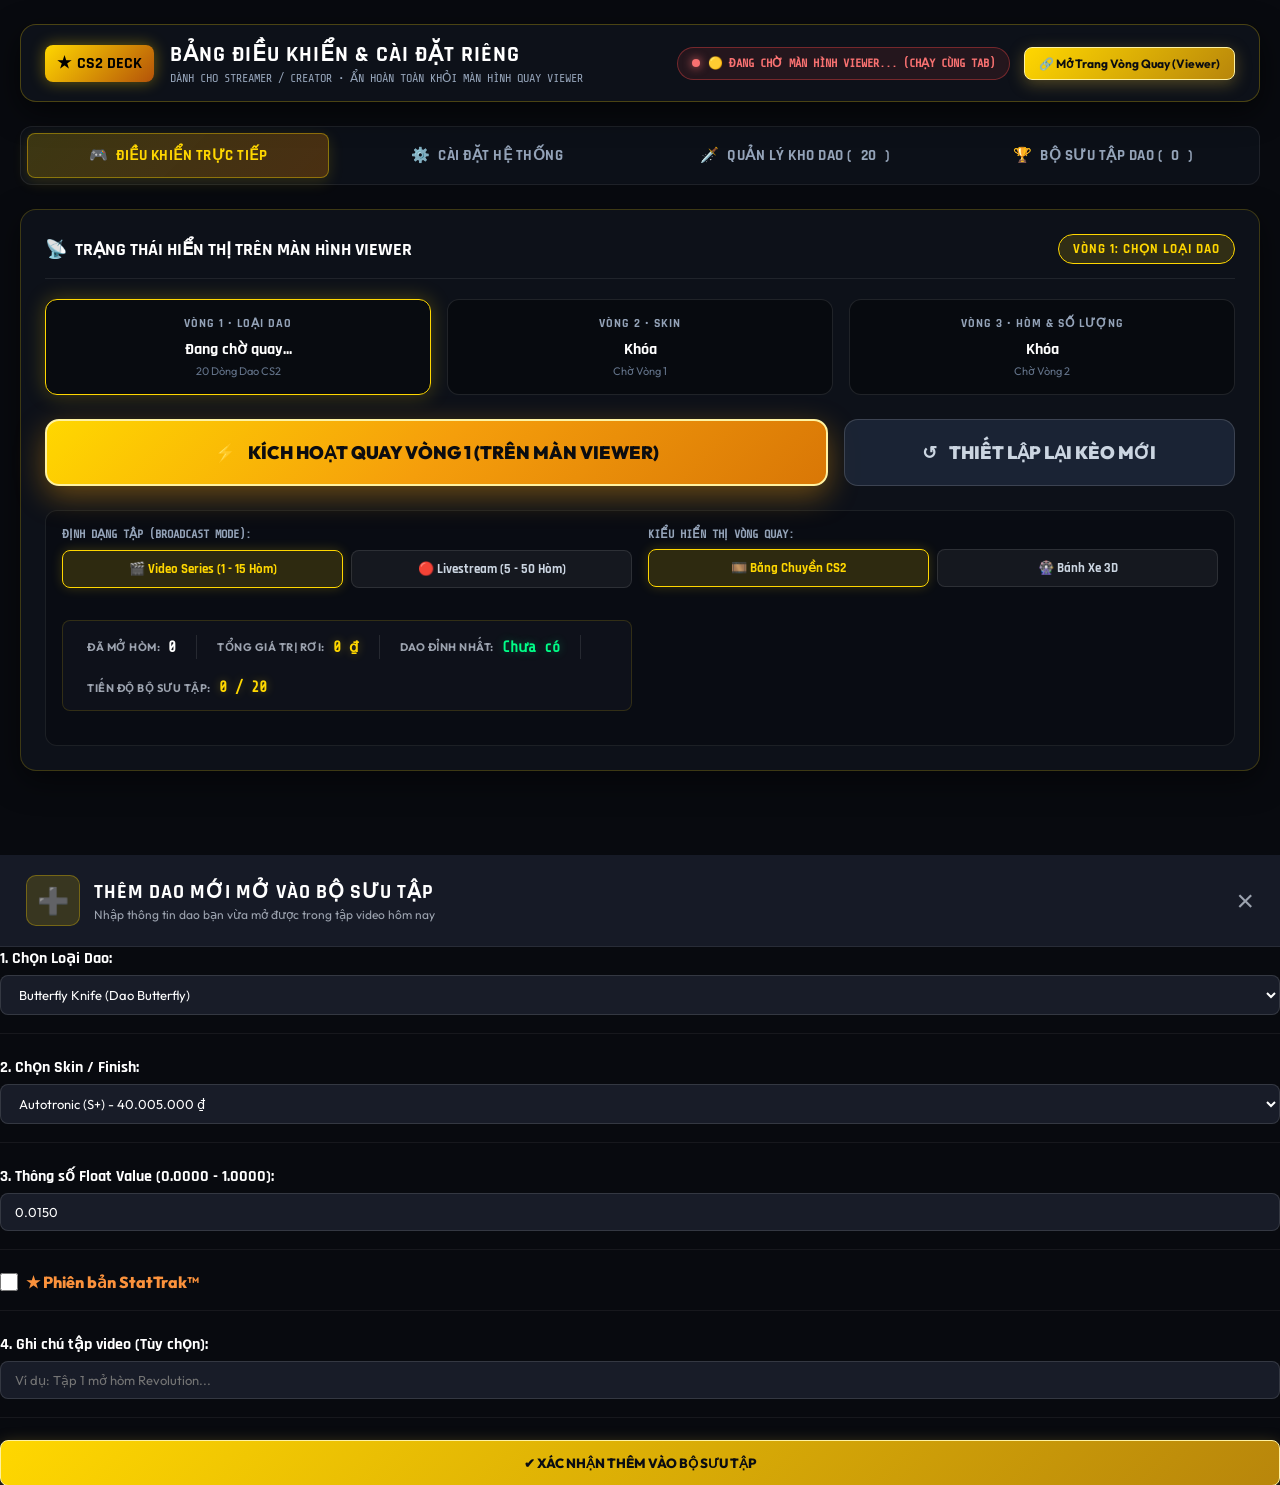
==== commit 002c9d4e: "Update" ====
--- a/control.html
+++ b/control.html
@@ -10,8 +10,8 @@
   <meta http-equiv="Cache-Control" content="no-cache, no-store, must-revalidate">
   <meta http-equiv="Pragma" content="no-cache">
   <meta http-equiv="Expires" content="0">
-  <link rel="stylesheet" href="styles.css?v=20261014_v13">
-  <link rel="stylesheet" href="control.css?v=20261014_v13">
+  <link rel="stylesheet" href="styles.css?v=20261014_v19">
+  <link rel="stylesheet" href="control.css?v=20261014_v19">
 </head>
 <body class="cs2-theme control-body">
   <div class="control-layout">
@@ -76,7 +76,7 @@
           </div>
           <!-- Slot 2 -->
           <div class="dms-box" id="dmsSlot2">
-            <div class="dms-label">VÒNG 2 • LỚP ÁO / SKIN</div>
+            <div class="dms-label">VÒNG 2 • SKIN</div>
             <div class="dms-val" id="dmsVal2">Khóa</div>
             <div class="dms-sub" id="dmsSub2">Chờ Vòng 1</div>
           </div>
@@ -181,11 +181,11 @@
           <p class="sd-desc">Tùy biến xác suất trúng dao hiếm / dao bình dân.</p>
           <div class="sd-radios">
             <label class="sd-radio-card">
-              <input type="radio" name="oddsOpt" value="realistic" checked>
+              <input type="radio" name="oddsOpt" value="realistic">
               <span class="sd-radio-text">🎲 Chuẩn CS2 thực tế (Dao xịn hiếm hơn)</span>
             </label>
             <label class="sd-radio-card">
-              <input type="radio" name="oddsOpt" value="equal">
+              <input type="radio" name="oddsOpt" value="equal" checked>
               <span class="sd-radio-text">⚖️ Đồng đều (1 / 20 cho mỗi loại dao)</span>
             </label>
           </div>
@@ -203,6 +203,11 @@
               <input type="range" id="volumeSlider" min="0" max="1" step="0.05" value="0.8" style="accent-color: #ffd700;" />
             </label>
           </div>
+        </div>
+        <div style="margin-top: 24px; padding-top: 16px; border-top: 1px solid rgba(255, 215, 0, 0.15);">
+          <button id="deckSaveSettingsBtn" class="cs-btn cs-btn-gold" style="width: 100%; padding: 14px; font-weight: 800; font-size: 15px;">
+            💾 LƯU CÀI ĐẶT HỆ THỐNG VÀO TRÌNH DUYỆT
+          </button>
         </div>
       </div>
     </section>
@@ -357,8 +362,8 @@
   </div>
 
   <!-- Scripts -->
-  <script src="knives_data.js?v=20261014_v13"></script>
-  <script src="audio.js?v=20261014_v13"></script>
-  <script src="control.js?v=20261014_v13"></script>
+  <script src="knives_data.js?v=20261014_v19"></script>
+  <script src="audio.js?v=20261014_v19"></script>
+  <script src="control.js?v=20261014_v19"></script>
 </body>
 </html>
--- a/styles.css
+++ b/styles.css
@@ -621,21 +621,80 @@
   margin-top: 4px;
 }
 
-/* Tier Glow Variations */
+/* Tier Glow & Border Variations - Synchronized Top Bar, Badge & Bottom Border */
+.knife-card.tier-s-plus,
 .tier-s-plus {
-  border-bottom-color: var(--accent-splus);
-}
+  border-bottom: 4px solid var(--accent-splus) !important;
+}
+.knife-card.tier-s-plus .card-rarity-bar,
+.tier-s-plus .card-rarity-bar {
+  background: var(--accent-splus) !important;
+  box-shadow: 0 0 10px var(--accent-splus);
+}
+.knife-card.tier-s-plus .card-badge,
 .tier-s-plus .card-badge {
-  color: var(--accent-splus);
-  border-color: var(--accent-splus);
-}
-
+  color: var(--accent-splus) !important;
+  border-color: var(--accent-splus) !important;
+}
+
+.knife-card.tier-s,
 .tier-s {
-  border-bottom-color: var(--accent-s);
-}
+  border-bottom: 4px solid var(--accent-s) !important;
+}
+.knife-card.tier-s .card-rarity-bar,
+.tier-s .card-rarity-bar {
+  background: var(--accent-s) !important;
+  box-shadow: 0 0 10px var(--accent-s);
+}
+.knife-card.tier-s .card-badge,
 .tier-s .card-badge {
-  color: var(--accent-s);
-  border-color: var(--accent-s);
+  color: var(--accent-s) !important;
+  border-color: var(--accent-s) !important;
+}
+
+.knife-card.tier-a,
+.tier-a {
+  border-bottom: 4px solid var(--accent-a) !important;
+}
+.knife-card.tier-a .card-rarity-bar,
+.tier-a .card-rarity-bar {
+  background: var(--accent-a) !important;
+  box-shadow: 0 0 10px var(--accent-a);
+}
+.knife-card.tier-a .card-badge,
+.tier-a .card-badge {
+  color: var(--accent-a) !important;
+  border-color: var(--accent-a) !important;
+}
+
+.knife-card.tier-b,
+.tier-b {
+  border-bottom: 4px solid var(--accent-b) !important;
+}
+.knife-card.tier-b .card-rarity-bar,
+.tier-b .card-rarity-bar {
+  background: var(--accent-b) !important;
+  box-shadow: 0 0 10px var(--accent-b);
+}
+.knife-card.tier-b .card-badge,
+.tier-b .card-badge {
+  color: var(--accent-b) !important;
+  border-color: var(--accent-b) !important;
+}
+
+.knife-card.tier-c,
+.tier-c {
+  border-bottom: 4px solid var(--accent-c) !important;
+}
+.knife-card.tier-c .card-rarity-bar,
+.tier-c .card-rarity-bar {
+  background: var(--accent-c) !important;
+  box-shadow: 0 0 10px var(--accent-c);
+}
+.knife-card.tier-c .card-badge,
+.tier-c .card-badge {
+  color: var(--accent-c) !important;
+  border-color: var(--accent-c) !important;
 }
 
 .winner-glow {
@@ -3504,16 +3563,87 @@
 
 .reveal-card {
   width: 100%;
-  max-width: 480px;
+  max-width: 540px;
+  max-height: 92vh;
+  display: flex;
+  flex-direction: column;
   background: linear-gradient(180deg, rgba(26, 32, 44, 0.95) 0%, rgba(13, 17, 24, 0.98) 100%);
   border: 2px solid #ffd700;
   box-shadow: 0 20px 60px rgba(0, 0, 0, 0.9), 0 0 45px rgba(255, 215, 0, 0.45);
   border-radius: 20px;
-  overflow: hidden;
+  overflow-y: auto;
+  overflow-x: hidden;
   position: relative;
   text-align: center;
-  padding: 30px 24px;
-  transition: opacity 0.3s ease;
+  padding: 24px 24px 20px;
+  transition: max-width 0.35s cubic-bezier(0.18, 0.89, 0.32, 1.28), opacity 0.3s ease;
+}
+
+.reveal-card::-webkit-scrollbar {
+  width: 6px;
+}
+.reveal-card::-webkit-scrollbar-thumb {
+  background: rgba(255, 215, 0, 0.3);
+  border-radius: 4px;
+}
+
+/* Widen frame when item has multiple cases to prevent height explosion */
+.reveal-card.wide-cases {
+  max-width: min(980px, 94vw);
+  padding: 18px 24px 16px;
+}
+
+.reveal-card.wide-cases .reveal-img-container {
+  height: 140px;
+  margin-bottom: 8px;
+}
+.reveal-card.wide-cases .reveal-card-img {
+  max-width: 260px;
+  max-height: 130px;
+}
+.reveal-card.wide-cases .reveal-title {
+  font-size: 24px;
+  margin-bottom: 3px;
+}
+.reveal-card.wide-cases .reveal-subtitle {
+  font-size: 13.5px;
+  margin-bottom: 10px;
+}
+
+.reveal-card.wide-cases .reveal-cases-wrap {
+  padding: 10px 14px;
+  margin-bottom: 14px;
+}
+
+/* Multi-row cases: neat 2-row layout without overflowing */
+.reveal-card.multi-row-cases .rc-badges {
+  display: grid;
+  gap: 8px;
+  width: 100%;
+}
+
+.reveal-card.multi-row-cases .rc-case-card {
+  flex: initial;
+  width: 100%;
+  max-width: none;
+  min-width: 0;
+  padding: 8px 6px;
+  border-radius: 10px;
+}
+
+.reveal-card.multi-row-cases .rc-case-img-wrap {
+  height: 48px;
+  margin-bottom: 4px;
+}
+
+.reveal-card.multi-row-cases .rc-case-card img {
+  max-width: 64px;
+  max-height: 46px;
+}
+
+.reveal-card.multi-row-cases .rc-case-name {
+  font-size: 11.5px;
+  line-height: 1.2;
 }
 
 .reveal-rarity-bar {
@@ -3598,45 +3728,161 @@
 }
 
 .reveal-cases-wrap {
-  background: rgba(15, 23, 42, 0.8);
-  border: 1px dashed rgba(255, 215, 0, 0.35);
-  border-radius: 12px;
-  padding: 12px;
-  margin-bottom: 20px;
+  background: rgba(13, 18, 30, 0.88);
+  border: 1.5px dashed rgba(255, 215, 0, 0.45);
+  border-radius: 16px;
+  padding: 16px;
+  margin-bottom: 22px;
+  box-shadow: inset 0 0 25px rgba(0, 0, 0, 0.55);
 }
 
 .rc-label {
-  display: block;
-  font-size: 11px;
-  font-weight: 800;
-  color: #94a3b8;
-  letter-spacing: 1px;
+  display: flex;
+  align-items: center;
+  justify-content: center;
+  gap: 8px;
+  font-family: var(--font-heading);
+  font-size: 13px;
+  font-weight: 800;
+  color: #ffd700;
+  letter-spacing: 1.5px;
+  text-transform: uppercase;
+  margin-bottom: 14px;
+  text-shadow: 0 0 10px rgba(255, 215, 0, 0.3);
+}
+
+.rc-badges {
+  display: flex;
+  flex-wrap: wrap;
+  gap: 12px;
+  justify-content: center;
+  align-items: stretch;
+}
+
+/* Individual Case Card */
+.rc-case-card {
+  flex: 1 1 150px;
+  max-width: 230px;
+  min-width: 135px;
+  display: flex;
+  flex-direction: column;
+  align-items: center;
+  justify-content: center;
+  background: linear-gradient(180deg, rgba(30, 41, 59, 0.9) 0%, rgba(15, 23, 42, 0.95) 100%);
+  border: 1.5px solid rgba(255, 215, 0, 0.35);
+  border-radius: 14px;
+  padding: 14px 12px;
+  box-shadow: 0 6px 18px rgba(0, 0, 0, 0.45), inset 0 1px 0 rgba(255, 255, 255, 0.1);
+  transition: all 0.25s cubic-bezier(0.18, 0.89, 0.32, 1.28);
+  position: relative;
+  overflow: hidden;
+}
+
+.rc-case-card:hover {
+  border-color: #ffd700;
+  transform: translateY(-4px) scale(1.03);
+  box-shadow: 0 10px 25px rgba(255, 215, 0, 0.3);
+  background: linear-gradient(180deg, rgba(42, 56, 82, 0.95) 0%, rgba(20, 30, 52, 0.98) 100%);
+}
+
+.rc-case-img-wrap {
+  width: 100%;
+  height: 72px;
+  display: flex;
+  align-items: center;
+  justify-content: center;
   margin-bottom: 8px;
 }
 
-.rc-badges {
-  display: flex;
-  flex-wrap: wrap;
+.rc-case-card img {
+  max-width: 96px;
+  max-height: 72px;
+  width: auto;
+  height: auto;
+  object-fit: contain;
+  filter: drop-shadow(0 6px 14px rgba(0, 0, 0, 0.9));
+  transition: transform 0.25s ease;
+}
+
+.rc-case-card:hover img {
+  transform: scale(1.12);
+}
+
+.rc-case-name {
+  font-family: var(--font-heading, 'Rajdhani', sans-serif);
+  font-size: 15px;
+  font-weight: 800;
+  color: #ffffff;
+  text-align: center;
+  line-height: 1.25;
+  letter-spacing: 0.5px;
+  text-shadow: 0 2px 4px rgba(0, 0, 0, 0.8);
+}
+
+/* Also support rc-case-chip if used inside rc-badges */
+.rc-badges .rc-case-chip {
+  flex: 1 1 150px;
+  max-width: 230px;
+  min-width: 135px;
+  display: flex;
+  flex-direction: column;
+  align-items: center;
+  justify-content: center;
+  background: linear-gradient(180deg, rgba(30, 41, 59, 0.9) 0%, rgba(15, 23, 42, 0.95) 100%);
+  border: 1.5px solid rgba(255, 215, 0, 0.35);
+  border-radius: 14px;
+  padding: 14px 12px;
+  box-shadow: 0 6px 18px rgba(0, 0, 0, 0.45);
   gap: 8px;
-  justify-content: center;
-}
-
+  transition: all 0.25s cubic-bezier(0.18, 0.89, 0.32, 1.28);
+}
+
+.rc-badges .rc-case-chip:hover {
+  border-color: #ffd700;
+  transform: translateY(-4px) scale(1.03);
+  box-shadow: 0 10px 25px rgba(255, 215, 0, 0.3);
+}
+
+.rc-badges .rc-case-chip img {
+  max-width: 96px;
+  max-height: 72px;
+  width: auto;
+  height: auto;
+  object-fit: contain;
+  filter: drop-shadow(0 6px 14px rgba(0, 0, 0, 0.9));
+  transition: transform 0.25s ease;
+}
+
+.rc-badges .rc-case-chip:hover img {
+  transform: scale(1.12);
+}
+
+.rc-badges .rc-case-chip span {
+  font-family: var(--font-heading, 'Rajdhani', sans-serif);
+  font-size: 15px;
+  font-weight: 800;
+  color: #ffffff;
+  text-align: center;
+  line-height: 1.25;
+}
+
+/* Base rc-case-chip for other places */
 .rc-case-chip {
   display: inline-flex;
   align-items: center;
-  gap: 6px;
+  gap: 8px;
   background: rgba(30, 41, 59, 0.9);
   border: 1px solid rgba(255, 215, 0, 0.3);
-  padding: 4px 10px;
+  padding: 6px 12px;
   border-radius: 8px;
-  font-size: 12px;
+  font-size: 13px;
   color: #f1f5f9;
-  font-weight: 600;
+  font-weight: 700;
 }
 
 .rc-case-chip img {
-  width: 20px;
-  height: 20px;
+  width: 26px;
+  height: 26px;
   object-fit: contain;
 }
 
@@ -4079,3 +4325,64 @@
   border-radius: 8px;
   transform: translateY(-1px);
 }
+
+/* =========================================================================
+ * TOAST NOTIFICATION & STAGE 3 MODIFIER COMBO STYLES
+ * ========================================================================= */
+.cs-toast {
+  position: fixed;
+  bottom: 28px;
+  right: 28px;
+  background: rgba(15, 23, 42, 0.96);
+  border: 1.5px solid #ffd700;
+  box-shadow: 0 10px 30px rgba(0, 0, 0, 0.7), 0 0 25px rgba(255, 215, 0, 0.35);
+  color: #ffd700;
+  font-family: var(--font-heading, inherit);
+  font-size: 14px;
+  font-weight: 800;
+  letter-spacing: 0.5px;
+  padding: 14px 24px;
+  border-radius: 10px;
+  z-index: 999999;
+  transform: translateY(100px);
+  opacity: 0;
+  pointer-events: none;
+  transition: all 0.35s cubic-bezier(0.16, 1, 0.3, 1);
+  display: flex;
+  align-items: center;
+  gap: 10px;
+}
+
+.cs-toast.show {
+  transform: translateY(0);
+  opacity: 1;
+}
+
+/* Stage 3 Combo Banner */
+.stage3-combo-banner {
+  display: inline-flex;
+  align-items: center;
+  gap: 8px;
+  background: linear-gradient(135deg, rgba(139, 92, 246, 0.25) 0%, rgba(217, 70, 239, 0.25) 100%);
+  border: 1px solid rgba(168, 85, 247, 0.5);
+  box-shadow: 0 0 20px rgba(168, 85, 247, 0.4);
+  padding: 8px 16px;
+  border-radius: 999px;
+  margin-top: 8px;
+  font-family: var(--font-mono);
+  font-size: 13px;
+  font-weight: 800;
+  color: #f3e8ff;
+  animation: pulse-glow 2s infinite ease-in-out;
+}
+
+.combo-chip {
+  background: #ffd700;
+  color: #0b0f19;
+  font-weight: 900;
+  padding: 2px 8px;
+  border-radius: 6px;
+  font-size: 12px;
+  box-shadow: 0 0 10px rgba(255, 215, 0, 0.6);
+}
+
--- a/control.css
+++ b/control.css
@@ -366,67 +366,330 @@
   justify-content: space-between;
   align-items: center;
   margin-bottom: 20px;
+  flex-wrap: wrap;
+  gap: 12px;
 }
 
 .km-grid {
   display: grid;
   grid-template-columns: repeat(auto-fill, minmax(260px, 1fr));
-  gap: 14px;
-}
-
+  gap: 12px;
+}
+
+.km-card,
 .km-knife-card {
   display: flex;
   align-items: center;
   gap: 12px;
-  background: rgba(14, 18, 27, 0.9);
-  border: 1px solid rgba(255, 255, 255, 0.1);
+  background: rgba(18, 22, 34, 0.85);
+  border: 1px solid rgba(255, 255, 255, 0.08);
   border-radius: 10px;
-  padding: 12px 14px;
+  padding: 10px 14px;
   cursor: pointer;
   transition: all 0.2s ease;
-}
-
+  user-select: none;
+  position: relative;
+}
+
+.km-card:hover,
 .km-knife-card:hover {
-  border-color: rgba(255, 215, 0, 0.4);
-  transform: translateY(-1px);
-}
-
+  background: rgba(26, 32, 50, 0.95);
+  border-color: rgba(255, 215, 0, 0.45);
+  transform: translateY(-2px);
+  box-shadow: 0 4px 14px rgba(0, 0, 0, 0.45);
+}
+
+.km-card.active,
+.km-knife-card.active {
+  border-color: rgba(255, 215, 0, 0.35);
+  background: rgba(24, 28, 44, 0.9);
+}
+
+.km-card.disabled,
 .km-knife-card.disabled {
-  opacity: 0.45;
-  filter: grayscale(0.8);
-}
-
-.km-knife-thumb {
-  width: 56px;
-  height: 42px;
+  opacity: 0.38;
+  filter: grayscale(0.9);
+  border-color: rgba(255, 255, 255, 0.04);
+}
+
+.km-checkbox,
+.km-knife-chk {
+  width: 18px;
+  height: 18px;
+  accent-color: #ffd700;
+  cursor: pointer;
+  flex-shrink: 0;
+  margin: 0;
+}
+
+.km-thumb,
+.km-knife-thumb,
+.km-card img,
+.km-knife-card img {
+  width: 64px;
+  height: 48px;
+  max-width: 64px;
+  max-height: 48px;
   object-fit: contain;
-}
-
+  flex-shrink: 0;
+  filter: drop-shadow(0 2px 5px rgba(0, 0, 0, 0.6));
+  transition: transform 0.2s ease;
+}
+
+.km-card:hover .km-thumb,
+.km-knife-card:hover .km-knife-thumb {
+  transform: scale(1.08);
+}
+
+.km-info,
 .km-knife-meta {
   flex: 1;
+  min-width: 0;
   overflow: hidden;
 }
 
+.km-name,
 .km-knife-title {
-  font-family: var(--font-heading);
+  font-family: var(--font-heading, 'Rajdhani', sans-serif);
   font-size: 14px;
-  font-weight: 800;
+  font-weight: 700;
   color: #fff;
   white-space: nowrap;
   overflow: hidden;
   text-overflow: ellipsis;
-}
-
+  display: flex;
+  align-items: center;
+  gap: 6px;
+}
+
+.km-sub,
 .km-knife-sub {
   font-size: 11px;
   color: #94a3b8;
-}
-
-.km-knife-chk {
-  width: 20px;
-  height: 20px;
-  accent-color: #ffd700;
+  margin-top: 2px;
+  white-space: nowrap;
+  overflow: hidden;
+  text-overflow: ellipsis;
+}
+
+/* Tier Badges */
+.km-tier-badge,
+.cc-tier {
+  font-family: var(--font-mono, monospace);
+  font-size: 10px;
+  font-weight: 800;
+  padding: 1px 6px;
+  border-radius: 4px;
+  line-height: 1.2;
+  letter-spacing: 0.5px;
+  display: inline-block;
+  flex-shrink: 0;
+}
+
+.km-tier-badge.tier-s-plus,
+.cc-tier.tier-s-plus {
+  background: rgba(239, 68, 68, 0.15);
+  color: #f87171;
+  border: 1px solid rgba(239, 68, 68, 0.4);
+}
+
+.km-tier-badge.tier-s,
+.cc-tier.tier-s {
+  background: rgba(245, 158, 11, 0.15);
+  color: #fbbf24;
+  border: 1px solid rgba(245, 158, 11, 0.4);
+}
+
+.km-tier-badge.tier-a-plus,
+.km-tier-badge.tier-a,
+.cc-tier.tier-a-plus,
+.cc-tier.tier-a {
+  background: rgba(168, 85, 247, 0.15);
+  color: #c084fc;
+  border: 1px solid rgba(168, 85, 247, 0.4);
+}
+
+.km-tier-badge.tier-b,
+.cc-tier.tier-b {
+  background: rgba(59, 130, 246, 0.15);
+  color: #60a5fa;
+  border: 1px solid rgba(59, 130, 246, 0.4);
+}
+
+.km-tier-badge.tier-c,
+.cc-tier.tier-c {
+  background: rgba(148, 163, 184, 0.15);
+  color: #94a3b8;
+  border: 1px solid rgba(148, 163, 184, 0.3);
+}
+
+/* Collection Cards & Elements in Control Deck */
+.coll-card {
+  background: #121622;
+  border: 1.5px solid rgba(255, 255, 255, 0.1);
+  border-radius: 12px;
+  padding: 14px;
+  display: flex;
+  flex-direction: column;
+  gap: 10px;
+  transition: all 0.2s ease;
+  position: relative;
+}
+
+.coll-card:hover {
+  border-color: rgba(255, 215, 0, 0.4);
+  transform: translateY(-2px);
+  box-shadow: 0 6px 18px rgba(0, 0, 0, 0.5);
+}
+
+.coll-card.is-stattrak {
+  border-color: rgba(249, 115, 22, 0.4);
+  box-shadow: 0 0 14px rgba(249, 115, 22, 0.15);
+}
+
+.cc-header {
+  display: flex;
+  justify-content: space-between;
+  align-items: center;
+}
+
+.cc-stattrak-tag {
+  font-size: 11px;
+  font-weight: 800;
+  color: #fb923c;
+  letter-spacing: 0.5px;
+}
+
+.cc-del-btn {
+  background: rgba(239, 68, 68, 0.15);
+  border: 1px solid rgba(239, 68, 68, 0.3);
+  color: #f87171;
+  border-radius: 4px;
+  width: 24px;
+  height: 24px;
+  display: flex;
+  align-items: center;
+  justify-content: center;
   cursor: pointer;
+  font-size: 12px;
+  transition: all 0.2s;
+}
+
+.cc-del-btn:hover {
+  background: #ef4444;
+  color: #fff;
+}
+
+.cc-thumb-wrap {
+  height: 85px;
+  display: flex;
+  align-items: center;
+  justify-content: center;
+  background: radial-gradient(circle, rgba(255, 255, 255, 0.05), transparent 70%);
+  border-radius: 8px;
+  overflow: hidden;
+}
+
+.cc-thumb {
+  max-height: 75px;
+  max-width: 90%;
+  object-fit: contain;
+  filter: drop-shadow(0 4px 10px rgba(0, 0, 0, 0.8));
+}
+
+.cc-body {
+  display: flex;
+  flex-direction: column;
+  gap: 4px;
+}
+
+.cc-knife-name {
+  font-family: var(--font-heading);
+  font-size: 14px;
+  font-weight: 800;
+  color: #fff;
+}
+
+.cc-skin-name {
+  font-size: 13px;
+  font-weight: 700;
+  color: #ffd700;
+}
+
+.cc-float-row {
+  display: flex;
+  align-items: center;
+  gap: 8px;
+  margin-top: 4px;
+}
+
+.cc-wear-pill {
+  font-size: 10px;
+  font-weight: 800;
+  padding: 2px 6px;
+  border-radius: 4px;
+  border: 1px solid currentColor;
+}
+
+.cc-float-inline-input {
+  flex: 1;
+  background: #0b0e17;
+  border: 1px solid rgba(255, 255, 255, 0.12);
+  border-radius: 4px;
+  color: #e2e8f0;
+  font-family: var(--font-mono);
+  font-size: 12px;
+  padding: 2px 6px;
+}
+
+.cc-price-row {
+  display: flex;
+  justify-content: space-between;
+  align-items: center;
+  margin-top: 4px;
+  font-size: 12px;
+}
+
+.cc-price-vnd {
+  font-family: var(--font-mono);
+  font-weight: 800;
+  color: #ffd700;
+}
+
+.cc-date {
+  color: #64748b;
+  font-size: 11px;
+}
+
+/* Checklist items */
+.kcc-img,
+.kcc-thumb {
+  width: 44px;
+  height: 32px;
+  max-width: 44px;
+  max-height: 32px;
+  object-fit: contain;
+}
+
+/* Collection Table */
+.coll-table {
+  width: 100%;
+  border-collapse: collapse;
+  font-size: 13px;
+}
+
+.coll-table th {
+  background: rgba(255, 255, 255, 0.04);
+  color: #94a3b8;
+  font-size: 11px;
+  text-align: left;
+  padding: 10px;
+  border-bottom: 1px solid rgba(255, 255, 255, 0.08);
+}
+
+.coll-table td {
+  padding: 10px;
+  border-bottom: 1px solid rgba(255, 255, 255, 0.04);
 }
 
 /* Settings Pane Styling */
@@ -514,3 +777,34 @@
     grid-template-columns: 1fr;
   }
 }
+
+/* Toast notification */
+.cs-toast {
+  position: fixed;
+  bottom: 28px;
+  right: 28px;
+  background: rgba(15, 23, 42, 0.96);
+  border: 1.5px solid #ffd700;
+  box-shadow: 0 10px 30px rgba(0, 0, 0, 0.7), 0 0 25px rgba(255, 215, 0, 0.35);
+  color: #ffd700;
+  font-family: var(--font-heading, inherit);
+  font-size: 14px;
+  font-weight: 800;
+  letter-spacing: 0.5px;
+  padding: 14px 24px;
+  border-radius: 10px;
+  z-index: 999999;
+  transform: translateY(100px);
+  opacity: 0;
+  pointer-events: none;
+  transition: all 0.35s cubic-bezier(0.16, 1, 0.3, 1);
+  display: flex;
+  align-items: center;
+  gap: 10px;
+}
+
+.cs-toast.show {
+  transform: translateY(0);
+  opacity: 1;
+}
+
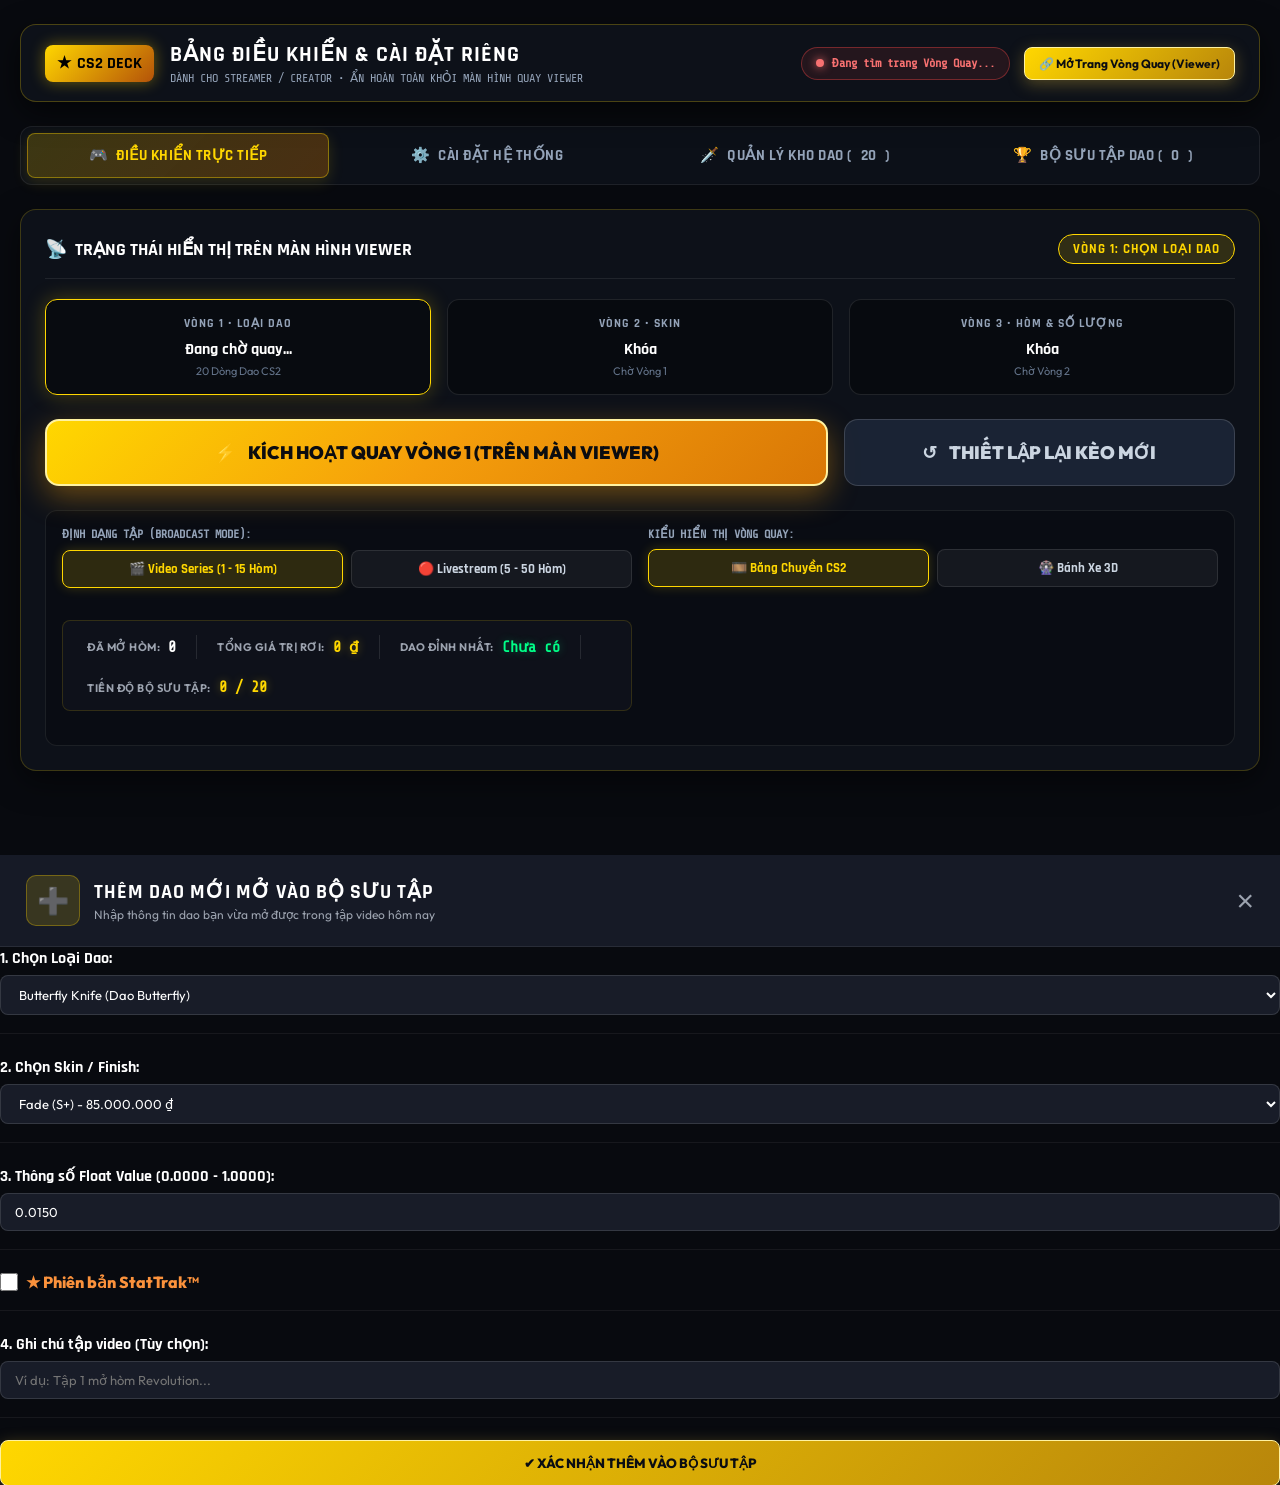
==== commit 7fd6160a: "update" ====
--- a/control.html
+++ b/control.html
@@ -362,8 +362,8 @@
   </div>
 
   <!-- Scripts -->
-  <script src="knives_data.js?v=20261014_v19"></script>
-  <script src="audio.js?v=20261014_v19"></script>
-  <script src="control.js?v=20261014_v19"></script>
+  <script src="knives_data.js?v=20261015_v20"></script>
+  <script src="audio.js?v=20261015_v20"></script>
+  <script src="control.js?v=20261015_v20"></script>
 </body>
 </html>
